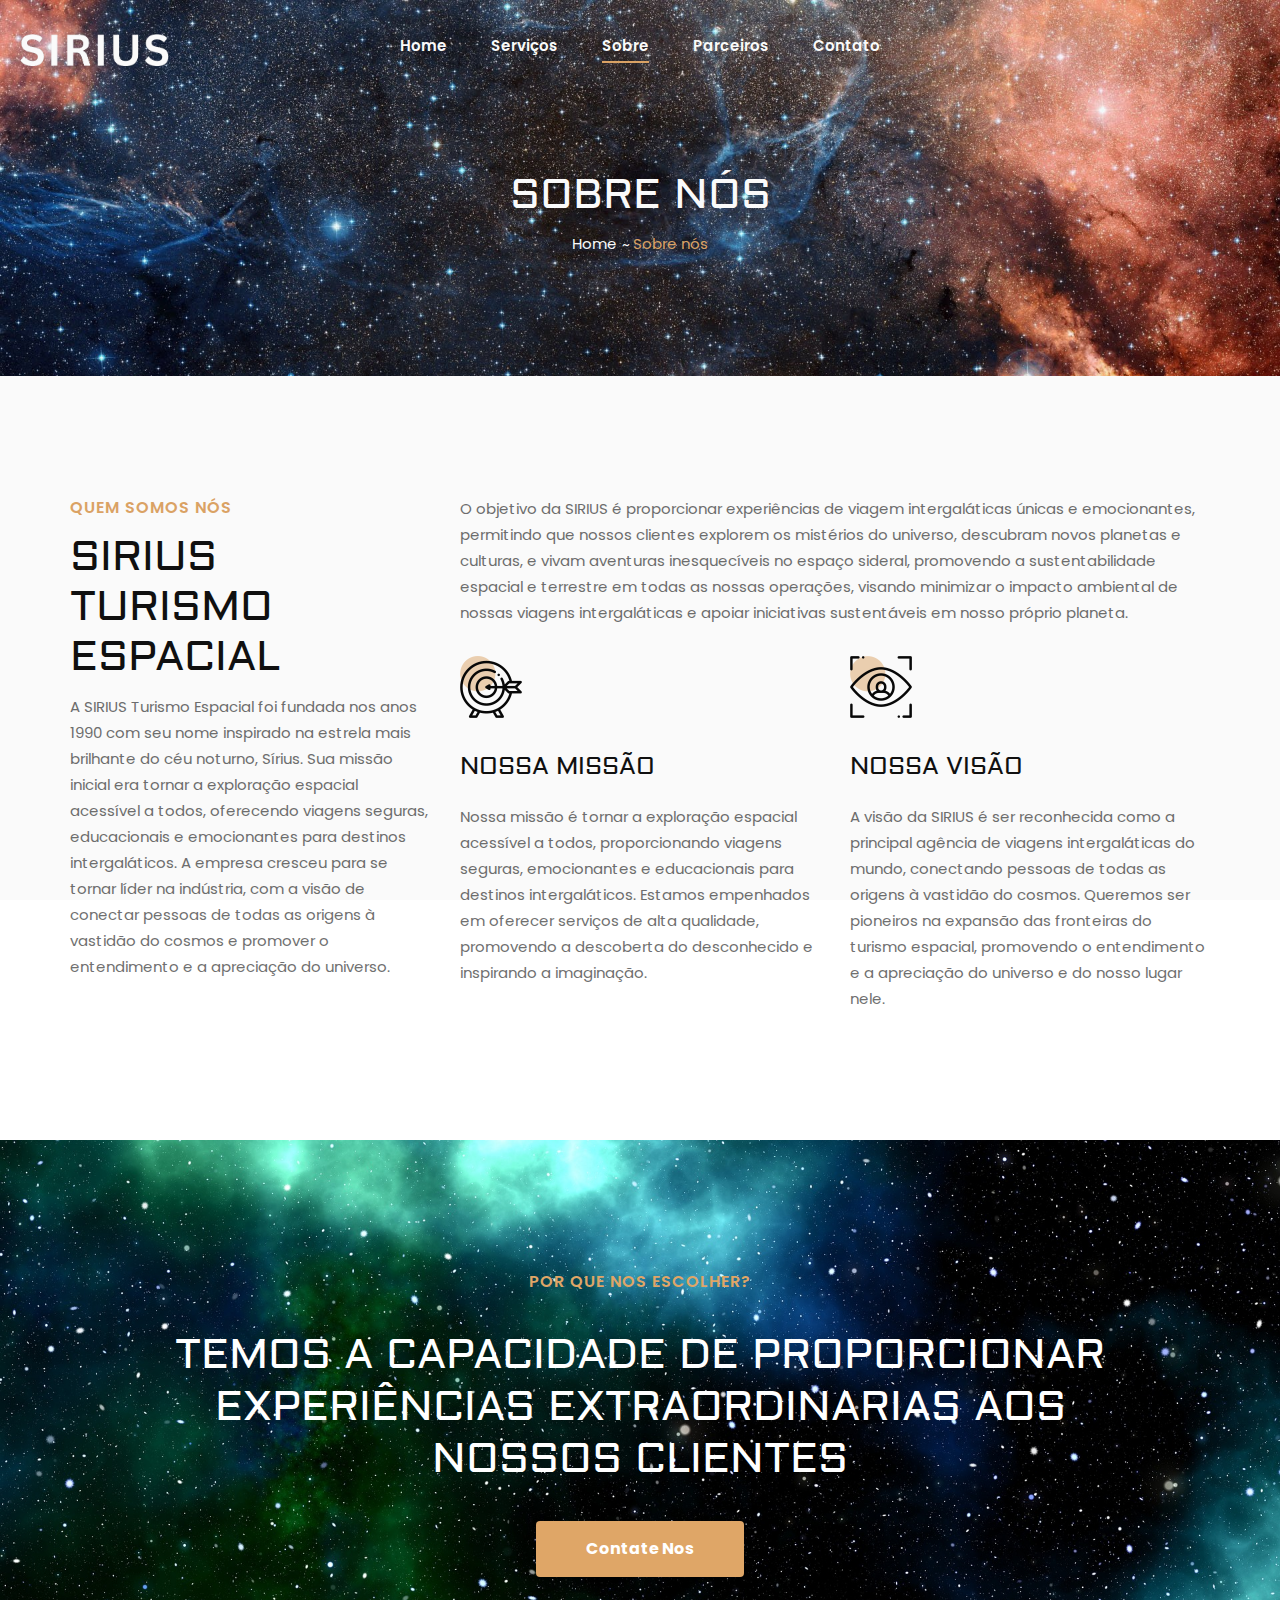
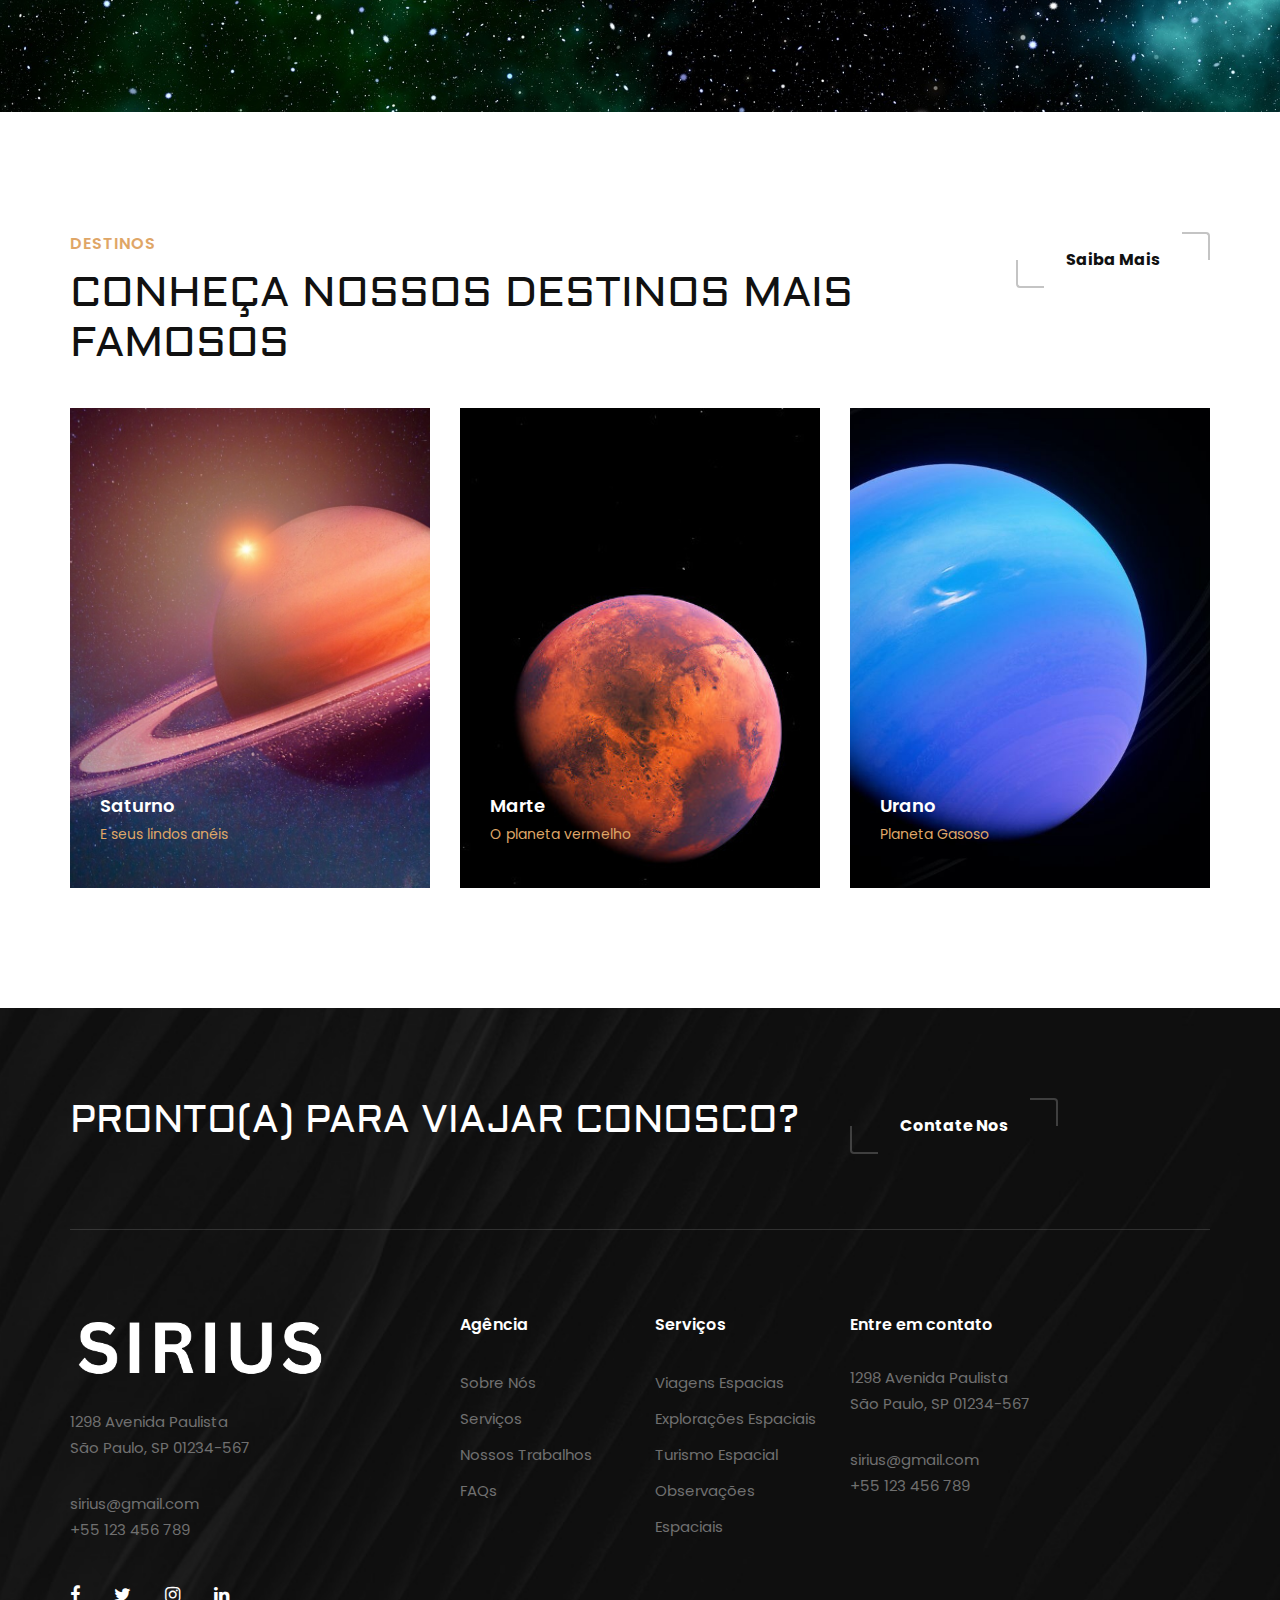
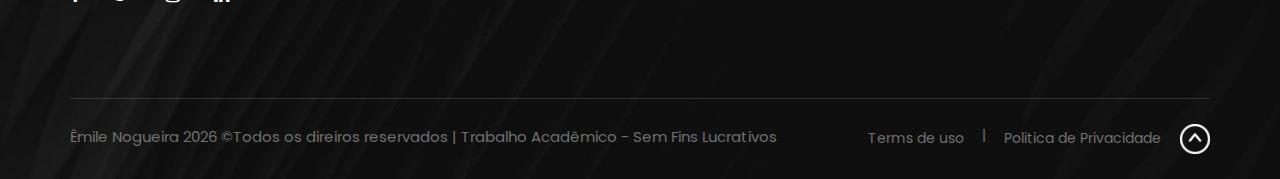
==== about.html @ 33d87fac "upload" ====
<!DOCTYPE html>
<html lang="pt-br">

<head>
    <title>Sobre Sirius</title>
    <meta charset="UTF-8">
    <meta name="description" content="Staging Template">
    <meta name="keywords" content="Staging, unica, creative, html">
    <meta name="viewport" content="width=device-width, initial-scale=1.0">
    <meta http-equiv="X-UA-Compatible" content="ie=edge">
    <link rel="icon" type="img/jpg" href="img/icon.png">


    <!-- Google Font -->
    <link href="https://fonts.googleapis.com/css2?family=Poppins:wght@300;400;500;600;700;800;900&display=swap"
    rel="stylesheet">
    <link href="https://fonts.googleapis.com/css2?family=Aldrich&display=swap" rel="stylesheet">

    <!-- Css Styles -->
    <link rel="stylesheet" href="css/bootstrap.min.css" type="text/css">
    <link rel="stylesheet" href="css/font-awesome.min.css" type="text/css">
    <link rel="stylesheet" href="css/elegant-icons.css" type="text/css">
    <link rel="stylesheet" href="css/owl.carousel.min.css" type="text/css">
    <link rel="stylesheet" href="css/slicknav.min.css" type="text/css">
    <link rel="stylesheet" href="css/style.css" type="text/css">
</head>

<body>
    <!-- Page Preloder -->
    <div id="preloder">
        <div class="loader"></div>
    </div>

    <!-- Offcanvas Menu Begin -->
    <div class="offcanvas-menu-overlay"></div>
    <div class="offcanvas-menu-wrapper">
        <div class="offcanvas__logo">
            <a href="#"><img src="img/logo.png" alt=""></a>
        </div>
        <div id="mobile-menu-wrap"></div>
        <div class="offcanvas__widget">
            <!-- <span>Call us for any questions</span>
            <h4>+01 123 456 789</h4> -->
        </div>
    </div>
    <!-- Offcanvas Menu End -->

    <!-- Header Section Begin -->
    <header class="header">
        <div class="container-fluid">
            <div class="row">
                <div class="col-lg-3">
                    <div class="header__logo">
                        <a href="#"><img src="img/logo.png" alt=""></a>
                    </div>
                </div>
                <div class="col-lg-6">
                    <nav class="header__menu mobile-menu">
                        <ul>
                            <li><a href="./index.html">Home</a></li>
                            <li><a href="./projects.html">Serviços</a></li>
                            <li class="active"><a href="./about.html">Sobre</a></li>
                            <li><a href="parceiros.html">Parceiros</a></li>
                            <li><a href="./contact.html">Contato</a></li>
                        </ul>
                    </nav>
                </div>
                <div class="col-lg-3">
                    <div class="header__widget">
                        <!-- <span>Call us for any questions</span>
                        <h4>+01 123 456 789</h4> -->
                    </div>
                </div>
            </div>
            <div class="canvas__open"><i class="fa fa-bars"></i></div>
        </div>
    </header>
    <!-- Header Section End -->

    <!-- Breadcrumb Section Begin -->
    <div class="breadcrumb-option spad set-bg" data-setbg="img/space.jpeg">
        <div class="container">
            <div class="row">
                <div class="col-lg-12 text-center">
                    <div class="breadcrumb__text">
                        <h2>Sobre Nós</h2>
                        <div class="breadcrumb__links">
                            <a href="./index.html">Home</a>
                            <span>Sobre nós</span>
                        </div>
                    </div>
                </div>
            </div>
        </div>
    </div>
    <!-- Breadcrumb Section End -->

    <!-- About Page Section Begin -->
    <section class="about-page spad">
        <div class="container">
            <div class="row">
                <div class="col-lg-4 col-md-4">
                    <div class="about__text about__page__text">
                        <div class="section-title">
                            <span>quem somos nós</span>
                            <h2>SIrius turismo espacial</h2>
                        </div>
                        <div class="about__para__text">
                            <p>A SIRIUS Turismo Espacial foi fundada nos anos 1990 com seu nome inspirado na estrela mais brilhante do céu noturno, Sírius. Sua missão inicial era tornar a exploração espacial acessível a todos, oferecendo viagens seguras, educacionais e emocionantes para destinos intergaláticos. A empresa cresceu para se tornar líder na indústria, com a visão de conectar pessoas de todas as origens à vastidão do cosmos e promover o entendimento e a apreciação do universo.</p>
                        </div>
                    </div>
                </div>
                <div class="col-lg-8 col-md-8">
                    <div class="about__page__services">
                        <div class="about__page__services__text">
                            <p>O objetivo da SIRIUS é proporcionar experiências de viagem intergaláticas únicas e emocionantes, permitindo que nossos clientes explorem os mistérios do universo, descubram novos planetas e culturas, e vivam aventuras inesquecíveis no espaço sideral, promovendo a sustentabilidade espacial e terrestre em todas as nossas operações, visando minimizar o impacto ambiental de nossas viagens intergaláticas e apoiar iniciativas sustentáveis em nosso próprio planeta.</p>
                        </div>
                        <div class="row">
                            <div class="col-lg-6 col-md-6 col-sm-6">
                                <div class="services__item">
                                    <img src="img/services/services-5.png" alt="">
                                    <h4>Nossa Missão</h4>
                                    <p>Nossa missão é tornar a exploração espacial acessível a todos, proporcionando viagens seguras, emocionantes e educacionais para destinos intergaláticos. Estamos empenhados em oferecer serviços de alta qualidade, promovendo a descoberta do desconhecido e inspirando a imaginação.</p>
                                </div>
                            </div>
                            <div class="col-lg-6 col-md-6 col-sm-6">
                                <div class="services__item">
                                    <img src="img/services/services-6.png" alt="">
                                    <h4>Nossa Visão</h4>
                                    <p>A visão da SIRIUS é ser reconhecida como a principal agência de viagens intergaláticas do mundo, conectando pessoas de todas as origens à vastidão do cosmos. Queremos ser pioneiros na expansão das fronteiras do turismo espacial, promovendo o entendimento e a apreciação do universo e do nosso lugar nele.</p>
                                </div>
                            </div>
                        </div>
                    </div>
                </div>
            </div>
        </div>
    </section>
    <!-- About Page Section End -->

    <!-- Call To Action Section Begin -->
    <section class="callto spad set-bg" data-setbg="img/espaco-sideral.jpeg">
        <div class="container">
            <div class="row d-flex justify-content-center">
                <div class="col-lg-10 text-center">
                    <div class="callto__text">
                        <span>Por que nos escolher?</span>
                        <h2>Temos a capacidade de proporcionar experiências extraordinarias aos nossos clientes</h2>
                        <a href="contact.html" class="primary-btn">Contate Nos</a>
                    </div>
                </div>
            </div>
        </div>
    </section>
    <!-- Call To Action Section End -->

    <!-- Team Section Begin -->
    <section class="team spad">
        <div class="container">
            <div class="row">
                <div class="col-lg-9 col-md-8 col-sm-6">
                    <div class="section-title">
                        <span>Destinos</span>
                        <h2>Conheça nossos destinos mais famosos</h2>
                    </div>
                </div>
                <div class="col-lg-3 col-md-4 col-sm-6">
                    <div class="team__btn">
                        <a href="#" class="primary-btn normal-btn">Saiba Mais</a>
                    </div>
                </div>
            </div>
            <div class="row">
                <div class="col-lg-4 col-md-6">
                    <div class="team__item set-bg" data-setbg="img/saturno.jpeg">
                        <div class="team__text">
                            <div class="team__title">
                                <h5>Saturno</h5>
                                <span>E seus lindos anéis</span>
                            </div>
                            <p>Saturno é um dos planetas mais fascinantes do nosso sistema solar, conhecido por seus impressionantes anéis e belezas naturais extraordinárias. </p>
                        </div>
                    </div>
                </div>
                <div class="col-lg-4 col-md-6">
                    <div class="team__item set-bg" data-setbg="img/planeta-marte.jpeg">
                        <div class="team__text">
                            <div class="team__title">
                                <h5>Marte</h5>
                                <span>O planeta vermelho</span>
                            </div>
                            <p>Os viajantes terão a oportunidade de explorar as impressionantes montanhas de Marte, incluindo o Monte Olimpo, a montanha mais alta do sistema solar. Caminhadas e escaladas emocionantes podem ser organizadas para os entusiastas de aventura.</p>
                        </div>
                    </div>
                </div>
                <div class="col-lg-4 col-md-6">
                    <div class="team__item set-bg" data-setbg="img/urano.jpeg">
                        <div class="team__text">
                            <div class="team__title">
                                <h5>Urano</h5>
                                <span>Planeta Gasoso</span>
                            </div>
                            <p>Urano é um dos planetas mais misteriosos do sistema solar, com inclinação extrema, anéis e um clima extremamente instável. Os viajantes terão a oportunidade de estudar essas características únicas.</p>
                        </div>
                    </div>
                </div>
            </div>
        </div>
    </section>
    <!-- Team Section End -->

    <!-- Footer Section Begin -->
    <footer class="footer set-bg" data-setbg="img/footer-bg.jpg">
        <div class="container">
            <div class="footer__top">
                <div class="row">
                    <div class="col-lg-8 col-md-6">
                        <div class="footer__top__text">
                            <h2>Pronto(a) para viajar conosco?</h2>
                        </div>
                    </div>
                    <div class="col-lg-4 col-md-6">
                        <div class="footer__top__newslatter">
                            <form action="#">
                                <a href="contact.html" class="primary-btn">Contate Nos</a>
                            </form>
                        </div>
                    </div>
                </div>
            </div>
            <div class="row">
                <div class="col-lg-3 col-md-6 col-sm-6">
                    <div class="footer__about">
                        <div class="footer__logo">
                            <a href="#"><img src="img/logo.png" alt=""></a>
                        </div>
                        <p>1298 Avenida Paulista <br />São Paulo, SP 01234-567</p>
                        <ul>
                            <li>sirius@gmail.com</li>
                            <li>+55 123 456 789</li>
                        </ul>
                        <div class="footer__social">
                            <a href="#"><i class="fa fa-facebook"></i></a>
                            <a href="#"><i class="fa fa-twitter"></i></a>
                            <a href="#"><i class="fa fa-instagram"></i></a>
                            <a href="#"><i class="fa fa-linkedin"></i></a>
                        </div>
                    </div>
                </div>
                <div class="col-lg-2 offset-lg-1 col-md-3 col-sm-6">
                    <div class="footer__widget">
                        <h6>Agência</h6>
                        <ul>
                            <li><a href="about.html">Sobre Nós</a></li>
                            <li><a href="projects.html">Serviços</a></li>
                            <li><a href="#">Nossos Trabalhos</a></li>
                            <li><a href="#">FAQs</a></li>
                        </ul>
                    </div>
                </div>
                <div class="col-lg-2 col-md-3 col-sm-6">
                    <div class="footer__widget">
                        <h6>Serviços</h6>
                        <ul>
                            <li><a href="#">Viagens Espacias</a></li>
                            <li><a href="#">Explorações Espaciais</a></li>
                            <li><a href="#">Turismo Espacial</a></li>
                            <li><a href="#">Observações Espaciais</a></li>
                        </ul>
                    </div>
                </div>
                <div class="col-lg-4 col-md-6 col-sm-6">
                    <div class="footer__address">
                        <h6>Entre em contato</h6>
                        <p>1298 Avenida Paulista <br />São Paulo, SP 01234-567</p>
                        <ul>
                            <li>sirius@gmail.com</li>
                            <li>+55 123 456 789</li>
                        </ul>
                    </div>
                </div>
            </div>
            <div class="copyright">
                <div class="row">
                    <div class="col-lg-8 col-md-7">
                        <div class="copyright__text">
                            <p>Êmile Nogueira <script>
                                document.write(new Date().getFullYear());
                            </script> &copyTodos os direiros reservados | Trabalho Acadêmico - Sem Fins Lucrativos
                        </p>
                    </div>
                </div>
                <div class="col-lg-4 col-md-5">
                    <div class="copyright__widget">
                        <a href="#">Terms de uso</a>
                        <a href="#">Politica de Privacidade <img class="seta" src="img/seta.png" alt=""></a>
                    </div>
                </div>
            </div>
        </div>
    </div>
    </footer>
    <!-- Footer Section End -->
    
    <!-- Js Plugins -->
    <script src="js/jquery-3.3.1.min.js"></script>
    <script src="js/bootstrap.min.js"></script>
    <script src="js/jquery.slicknav.js"></script>
    <script src="js/owl.carousel.min.js"></script>
    <script src="js/slick.min.js"></script>
    <script src="js/main.js"></script>
    </body>
    
    </html>
---- css/elegant-icons.css ----
@font-face {
	font-family: 'ElegantIcons';
	src:url('../fonts/ElegantIcons.eot');
	src:url('../fonts/ElegantIcons.eot?#iefix') format('embedded-opentype'),
		url('../fonts/ElegantIcons.woff') format('woff'),
		url('../fonts/ElegantIcons.ttf') format('truetype'),
		url('../fonts/ElegantIcons.svg#ElegantIcons') format('svg');
	font-weight: normal;
	font-style: normal;
}

/* Use the following CSS code if you want to use data attributes for inserting your icons */
[data-icon]:before {
	font-family: 'ElegantIcons';
	content: attr(data-icon);
	speak: none;
	font-weight: normal;
	font-variant: normal;
	text-transform: none;
	line-height: 1;
	-webkit-font-smoothing: antialiased;
	-moz-osx-font-smoothing: grayscale;
}

/* Use the following CSS code if you want to have a class per icon */
/*
Instead of a list of all class selectors,
you can use the generic selector below, but it's slower:
[class*="your-class-prefix"] {
*/
.arrow_up, .arrow_down, .arrow_left, .arrow_right, .arrow_left-up, .arrow_right-up, .arrow_right-down, .arrow_left-down, .arrow-up-down, .arrow_up-down_alt, .arrow_left-right_alt, .arrow_left-right, .arrow_expand_alt2, .arrow_expand_alt, .arrow_condense, .arrow_expand, .arrow_move, .arrow_carrot-up, .arrow_carrot-down, .arrow_carrot-left, .arrow_carrot-right, .arrow_carrot-2up, .arrow_carrot-2down, .arrow_carrot-2left, .arrow_carrot-2right, .arrow_carrot-up_alt2, .arrow_carrot-down_alt2, .arrow_carrot-left_alt2, .arrow_carrot-right_alt2, .arrow_carrot-2up_alt2, .arrow_carrot-2down_alt2, .arrow_carrot-2left_alt2, .arrow_carrot-2right_alt2, .arrow_triangle-up, .arrow_triangle-down, .arrow_triangle-left, .arrow_triangle-right, .arrow_triangle-up_alt2, .arrow_triangle-down_alt2, .arrow_triangle-left_alt2, .arrow_triangle-right_alt2, .arrow_back, .icon_minus-06, .icon_plus, .icon_close, .icon_check, .icon_minus_alt2, .icon_plus_alt2, .icon_close_alt2, .icon_check_alt2, .icon_zoom-out_alt, .icon_zoom-in_alt, .icon_search, .icon_box-empty, .icon_box-selected, .icon_minus-box, .icon_plus-box, .icon_box-checked, .icon_circle-empty, .icon_circle-slelected, .icon_stop_alt2, .icon_stop, .icon_pause_alt2, .icon_pause, .icon_menu, .icon_menu-square_alt2, .icon_menu-circle_alt2, .icon_ul, .icon_ol, .icon_adjust-horiz, .icon_adjust-vert, .icon_document_alt, .icon_documents_alt, .icon_pencil, .icon_pencil-edit_alt, .icon_pencil-edit, .icon_folder-alt, .icon_folder-open_alt, .icon_folder-add_alt, .icon_info_alt, .icon_error-oct_alt, .icon_error-circle_alt, .icon_error-triangle_alt, .icon_question_alt2, .icon_question, .icon_comment_alt, .icon_chat_alt, .icon_vol-mute_alt, .icon_volume-low_alt, .icon_volume-high_alt, .icon_quotations, .icon_quotations_alt2, .icon_clock_alt, .icon_lock_alt, .icon_lock-open_alt, .icon_key_alt, .icon_cloud_alt, .icon_cloud-upload_alt, .icon_cloud-download_alt, .icon_image, .icon_images, .icon_lightbulb_alt, .icon_gift_alt, .icon_house_alt, .icon_genius, .icon_mobile, .icon_tablet, .icon_laptop, .icon_desktop, .icon_camera_alt, .icon_mail_alt, .icon_cone_alt, .icon_ribbon_alt, .icon_bag_alt, .icon_creditcard, .icon_cart_alt, .icon_paperclip, .icon_tag_alt, .icon_tags_alt, .icon_trash_alt, .icon_cursor_alt, .icon_mic_alt, .icon_compass_alt, .icon_pin_alt, .icon_pushpin_alt, .icon_map_alt, .icon_drawer_alt, .icon_toolbox_alt, .icon_book_alt, .icon_calendar, .icon_film, .icon_table, .icon_contacts_alt, .icon_headphones, .icon_lifesaver, .icon_piechart, .icon_refresh, .icon_link_alt, .icon_link, .icon_loading, .icon_blocked, .icon_archive_alt, .icon_heart_alt, .icon_star_alt, .icon_star-half_alt, .icon_star, .icon_star-half, .icon_tools, .icon_tool, .icon_cog, .icon_cogs, .arrow_up_alt, .arrow_down_alt, .arrow_left_alt, .arrow_right_alt, .arrow_left-up_alt, .arrow_right-up_alt, .arrow_right-down_alt, .arrow_left-down_alt, .arrow_condense_alt, .arrow_expand_alt3, .arrow_carrot_up_alt, .arrow_carrot-down_alt, .arrow_carrot-left_alt, .arrow_carrot-right_alt, .arrow_carrot-2up_alt, .arrow_carrot-2dwnn_alt, .arrow_carrot-2left_alt, .arrow_carrot-2right_alt, .arrow_triangle-up_alt, .arrow_triangle-down_alt, .arrow_triangle-left_alt, .arrow_triangle-right_alt, .icon_minus_alt, .icon_plus_alt, .icon_close_alt, .icon_check_alt, .icon_zoom-out, .icon_zoom-in, .icon_stop_alt, .icon_menu-square_alt, .icon_menu-circle_alt, .icon_document, .icon_documents, .icon_pencil_alt, .icon_folder, .icon_folder-open, .icon_folder-add, .icon_folder_upload, .icon_folder_download, .icon_info, .icon_error-circle, .icon_error-oct, .icon_error-triangle, .icon_question_alt, .icon_comment, .icon_chat, .icon_vol-mute, .icon_volume-low, .icon_volume-high, .icon_quotations_alt, .icon_clock, .icon_lock, .icon_lock-open, .icon_key, .icon_cloud, .icon_cloud-upload, .icon_cloud-download, .icon_lightbulb, .icon_gift, .icon_house, .icon_camera, .icon_mail, .icon_cone, .icon_ribbon, .icon_bag, .icon_cart, .icon_tag, .icon_tags, .icon_trash, .icon_cursor, .icon_mic, .icon_compass, .icon_pin, .icon_pushpin, .icon_map, .icon_drawer, .icon_toolbox, .icon_book, .icon_contacts, .icon_archive, .icon_heart, .icon_profile, .icon_group, .icon_grid-2x2, .icon_grid-3x3, .icon_music, .icon_pause_alt, .icon_phone, .icon_upload, .icon_download, .social_facebook, .social_twitter, .social_pinterest, .social_googleplus, .social_tumblr, .social_tumbleupon, .social_wordpress, .social_instagram, .social_dribbble, .social_vimeo, .social_linkedin, .social_rss, .social_deviantart, .social_share, .social_myspace, .social_skype, .social_youtube, .social_picassa, .social_googledrive, .social_flickr, .social_blogger, .social_spotify, .social_delicious, .social_facebook_circle, .social_twitter_circle, .social_pinterest_circle, .social_googleplus_circle, .social_tumblr_circle, .social_stumbleupon_circle, .social_wordpress_circle, .social_instagram_circle, .social_dribbble_circle, .social_vimeo_circle, .social_linkedin_circle, .social_rss_circle, .social_deviantart_circle, .social_share_circle, .social_myspace_circle, .social_skype_circle, .social_youtube_circle, .social_picassa_circle, .social_googledrive_alt2, .social_flickr_circle, .social_blogger_circle, .social_spotify_circle, .social_delicious_circle, .social_facebook_square, .social_twitter_square, .social_pinterest_square, .social_googleplus_square, .social_tumblr_square, .social_stumbleupon_square, .social_wordpress_square, .social_instagram_square, .social_dribbble_square, .social_vimeo_square, .social_linkedin_square, .social_rss_square, .social_deviantart_square, .social_share_square, .social_myspace_square, .social_skype_square, .social_youtube_square, .social_picassa_square, .social_googledrive_square, .social_flickr_square, .social_blogger_square, .social_spotify_square, .social_delicious_square, .icon_printer, .icon_calulator, .icon_building, .icon_floppy, .icon_drive, .icon_search-2, .icon_id, .icon_id-2, .icon_puzzle, .icon_like, .icon_dislike, .icon_mug, .icon_currency, .icon_wallet, .icon_pens, .icon_easel, .icon_flowchart, .icon_datareport, .icon_briefcase, .icon_shield, .icon_percent, .icon_globe, .icon_globe-2, .icon_target, .icon_hourglass, .icon_balance, .icon_rook, .icon_printer-alt, .icon_calculator_alt, .icon_building_alt, .icon_floppy_alt, .icon_drive_alt, .icon_search_alt, .icon_id_alt, .icon_id-2_alt, .icon_puzzle_alt, .icon_like_alt, .icon_dislike_alt, .icon_mug_alt, .icon_currency_alt, .icon_wallet_alt, .icon_pens_alt, .icon_easel_alt, .icon_flowchart_alt, .icon_datareport_alt, .icon_briefcase_alt, .icon_shield_alt, .icon_percent_alt, .icon_globe_alt, .icon_clipboard {
	font-family: 'ElegantIcons';
	speak: none;
	font-style: normal;
	font-weight: normal;
	font-variant: normal;
	text-transform: none;
	line-height: 1;
	-webkit-font-smoothing: antialiased;
}
.arrow_up:before {
	content: "\21";
}
.arrow_down:before {
	content: "\22";
}
.arrow_left:before {
	content: "\23";
}
.arrow_right:before {
	content: "\24";
}
.arrow_left-up:before {
	content: "\25";
}
.arrow_right-up:before {
	content: "\26";
}
.arrow_right-down:before {
	content: "\27";
}
.arrow_left-down:before {
	content: "\28";
}
.arrow-up-down:before {
	content: "\29";
}
.arrow_up-down_alt:before {
	content: "\2a";
}
.arrow_left-right_alt:before {
	content: "\2b";
}
.arrow_left-right:before {
	content: "\2c";
}
.arrow_expand_alt2:before {
	content: "\2d";
}
.arrow_expand_alt:before {
	content: "\2e";
}
.arrow_condense:before {
	content: "\2f";
}
.arrow_expand:before {
	content: "\30";
}
.arrow_move:before {
	content: "\31";
}
.arrow_carrot-up:before {
	content: "\32";
}
.arrow_carrot-down:before {
	content: "\33";
}
.arrow_carrot-left:before {
	content: "\34";
}
.arrow_carrot-right:before {
	content: "\35";
}
.arrow_carrot-2up:before {
	content: "\36";
}
.arrow_carrot-2down:before {
	content: "\37";
}
.arrow_carrot-2left:before {
	content: "\38";
}
.arrow_carrot-2right:before {
	content: "\39";
}
.arrow_carrot-up_alt2:before {
	content: "\3a";
}
.arrow_carrot-down_alt2:before {
	content: "\3b";
}
.arrow_carrot-left_alt2:before {
	content: "\3c";
}
.arrow_carrot-right_alt2:before {
	content: "\3d";
}
.arrow_carrot-2up_alt2:before {
	content: "\3e";
}
.arrow_carrot-2down_alt2:before {
	content: "\3f";
}
.arrow_carrot-2left_alt2:before {
	content: "\40";
}
.arrow_carrot-2right_alt2:before {
	content: "\41";
}
.arrow_triangle-up:before {
	content: "\42";
}
.arrow_triangle-down:before {
	content: "\43";
}
.arrow_triangle-left:before {
	content: "\44";
}
.arrow_triangle-right:before {
	content: "\45";
}
.arrow_triangle-up_alt2:before {
	content: "\46";
}
.arrow_triangle-down_alt2:before {
	content: "\47";
}
.arrow_triangle-left_alt2:before {
	content: "\48";
}
.arrow_triangle-right_alt2:before {
	content: "\49";
}
.arrow_back:before {
	content: "\4a";
}
.icon_minus-06:before {
	content: "\4b";
}
.icon_plus:before {
	content: "\4c";
}
.icon_close:before {
	content: "\4d";
}
.icon_check:before {
	content: "\4e";
}
.icon_minus_alt2:before {
	content: "\4f";
}
.icon_plus_alt2:before {
	content: "\50";
}
.icon_close_alt2:before {
	content: "\51";
}
.icon_check_alt2:before {
	content: "\52";
}
.icon_zoom-out_alt:before {
	content: "\53";
}
.icon_zoom-in_alt:before {
	content: "\54";
}
.icon_search:before {
	content: "\55";
}
.icon_box-empty:before {
	content: "\56";
}
.icon_box-selected:before {
	content: "\57";
}
.icon_minus-box:before {
	content: "\58";
}
.icon_plus-box:before {
	content: "\59";
}
.icon_box-checked:before {
	content: "\5a";
}
.icon_circle-empty:before {
	content: "\5b";
}
.icon_circle-slelected:before {
	content: "\5c";
}
.icon_stop_alt2:before {
	content: "\5d";
}
.icon_stop:before {
	content: "\5e";
}
.icon_pause_alt2:before {
	content: "\5f";
}
.icon_pause:before {
	content: "\60";
}
.icon_menu:before {
	content: "\61";
}
.icon_menu-square_alt2:before {
	content: "\62";
}
.icon_menu-circle_alt2:before {
	content: "\63";
}
.icon_ul:before {
	content: "\64";
}
.icon_ol:before {
	content: "\65";
}
.icon_adjust-horiz:before {
	content: "\66";
}
.icon_adjust-vert:before {
	content: "\67";
}
.icon_document_alt:before {
	content: "\68";
}
.icon_documents_alt:before {
	content: "\69";
}
.icon_pencil:before {
	content: "\6a";
}
.icon_pencil-edit_alt:before {
	content: "\6b";
}
.icon_pencil-edit:before {
	content: "\6c";
}
.icon_folder-alt:before {
	content: "\6d";
}
.icon_folder-open_alt:before {
	content: "\6e";
}
.icon_folder-add_alt:before {
	content: "\6f";
}
.icon_info_alt:before {
	content: "\70";
}
.icon_error-oct_alt:before {
	content: "\71";
}
.icon_error-circle_alt:before {
	content: "\72";
}
.icon_error-triangle_alt:before {
	content: "\73";
}
.icon_question_alt2:before {
	content: "\74";
}
.icon_question:before {
	content: "\75";
}
.icon_comment_alt:before {
	content: "\76";
}
.icon_chat_alt:before {
	content: "\77";
}
.icon_vol-mute_alt:before {
	content: "\78";
}
.icon_volume-low_alt:before {
	content: "\79";
}
.icon_volume-high_alt:before {
	content: "\7a";
}
.icon_quotations:before {
	content: "\7b";
}
.icon_quotations_alt2:before {
	content: "\7c";
}
.icon_clock_alt:before {
	content: "\7d";
}
.icon_lock_alt:before {
	content: "\7e";
}
.icon_lock-open_alt:before {
	content: "\e000";
}
.icon_key_alt:before {
	content: "\e001";
}
.icon_cloud_alt:before {
	content: "\e002";
}
.icon_cloud-upload_alt:before {
	content: "\e003";
}
.icon_cloud-download_alt:before {
	content: "\e004";
}
.icon_image:before {
	content: "\e005";
}
.icon_images:before {
	content: "\e006";
}
.icon_lightbulb_alt:before {
	content: "\e007";
}
.icon_gift_alt:before {
	content: "\e008";
}
.icon_house_alt:before {
	content: "\e009";
}
.icon_genius:before {
	content: "\e00a";
}
.icon_mobile:before {
	content: "\e00b";
}
.icon_tablet:before {
	content: "\e00c";
}
.icon_laptop:before {
	content: "\e00d";
}
.icon_desktop:before {
	content: "\e00e";
}
.icon_camera_alt:before {
	content: "\e00f";
}
.icon_mail_alt:before {
	content: "\e010";
}
.icon_cone_alt:before {
	content: "\e011";
}
.icon_ribbon_alt:before {
	content: "\e012";
}
.icon_bag_alt:before {
	content: "\e013";
}
.icon_creditcard:before {
	content: "\e014";
}
.icon_cart_alt:before {
	content: "\e015";
}
.icon_paperclip:before {
	content: "\e016";
}
.icon_tag_alt:before {
	content: "\e017";
}
.icon_tags_alt:before {
	content: "\e018";
}
.icon_trash_alt:before {
	content: "\e019";
}
.icon_cursor_alt:before {
	content: "\e01a";
}
.icon_mic_alt:before {
	content: "\e01b";
}
.icon_compass_alt:before {
	content: "\e01c";
}
.icon_pin_alt:before {
	content: "\e01d";
}
.icon_pushpin_alt:before {
	content: "\e01e";
}
.icon_map_alt:before {
	content: "\e01f";
}
.icon_drawer_alt:before {
	content: "\e020";
}
.icon_toolbox_alt:before {
	content: "\e021";
}
.icon_book_alt:before {
	content: "\e022";
}
.icon_calendar:before {
	content: "\e023";
}
.icon_film:before {
	content: "\e024";
}
.icon_table:before {
	content: "\e025";
}
.icon_contacts_alt:before {
	content: "\e026";
}
.icon_headphones:before {
	content: "\e027";
}
.icon_lifesaver:before {
	content: "\e028";
}
.icon_piechart:before {
	content: "\e029";
}
.icon_refresh:before {
	content: "\e02a";
}
.icon_link_alt:before {
	content: "\e02b";
}
.icon_link:before {
	content: "\e02c";
}
.icon_loading:before {
	content: "\e02d";
}
.icon_blocked:before {
	content: "\e02e";
}
.icon_archive_alt:before {
	content: "\e02f";
}
.icon_heart_alt:before {
	content: "\e030";
}
.icon_star_alt:before {
	content: "\e031";
}
.icon_star-half_alt:before {
	content: "\e032";
}
.icon_star:before {
	content: "\e033";
}
.icon_star-half:before {
	content: "\e034";
}
.icon_tools:before {
	content: "\e035";
}
.icon_tool:before {
	content: "\e036";
}
.icon_cog:before {
	content: "\e037";
}
.icon_cogs:before {
	content: "\e038";
}
.arrow_up_alt:before {
	content: "\e039";
}
.arrow_down_alt:before {
	content: "\e03a";
}
.arrow_left_alt:before {
	content: "\e03b";
}
.arrow_right_alt:before {
	content: "\e03c";
}
.arrow_left-up_alt:before {
	content: "\e03d";
}
.arrow_right-up_alt:before {
	content: "\e03e";
}
.arrow_right-down_alt:before {
	content: "\e03f";
}
.arrow_left-down_alt:before {
	content: "\e040";
}
.arrow_condense_alt:before {
	content: "\e041";
}
.arrow_expand_alt3:before {
	content: "\e042";
}
.arrow_carrot_up_alt:before {
	content: "\e043";
}
.arrow_carrot-down_alt:before {
	content: "\e044";
}
.arrow_carrot-left_alt:before {
	content: "\e045";
}
.arrow_carrot-right_alt:before {
	content: "\e046";
}
.arrow_carrot-2up_alt:before {
	content: "\e047";
}
.arrow_carrot-2dwnn_alt:before {
	content: "\e048";
}
.arrow_carrot-2left_alt:before {
	content: "\e049";
}
.arrow_carrot-2right_alt:before {
	content: "\e04a";
}
.arrow_triangle-up_alt:before {
	content: "\e04b";
}
.arrow_triangle-down_alt:before {
	content: "\e04c";
}
.arrow_triangle-left_alt:before {
	content: "\e04d";
}
.arrow_triangle-right_alt:before {
	content: "\e04e";
}
.icon_minus_alt:before {
	content: "\e04f";
}
.icon_plus_alt:before {
	content: "\e050";
}
.icon_close_alt:before {
	content: "\e051";
}
.icon_check_alt:before {
	content: "\e052";
}
.icon_zoom-out:before {
	content: "\e053";
}
.icon_zoom-in:before {
	content: "\e054";
}
.icon_stop_alt:before {
	content: "\e055";
}
.icon_menu-square_alt:before {
	content: "\e056";
}
.icon_menu-circle_alt:before {
	content: "\e057";
}
.icon_document:before {
	content: "\e058";
}
.icon_documents:before {
	content: "\e059";
}
.icon_pencil_alt:before {
	content: "\e05a";
}
.icon_folder:before {
	content: "\e05b";
}
.icon_folder-open:before {
	content: "\e05c";
}
.icon_folder-add:before {
	content: "\e05d";
}
.icon_folder_upload:before {
	content: "\e05e";
}
.icon_folder_download:before {
	content: "\e05f";
}
.icon_info:before {
	content: "\e060";
}
.icon_error-circle:before {
	content: "\e061";
}
.icon_error-oct:before {
	content: "\e062";
}
.icon_error-triangle:before {
	content: "\e063";
}
.icon_question_alt:before {
	content: "\e064";
}
.icon_comment:before {
	content: "\e065";
}
.icon_chat:before {
	content: "\e066";
}
.icon_vol-mute:before {
	content: "\e067";
}
.icon_volume-low:before {
	content: "\e068";
}
.icon_volume-high:before {
	content: "\e069";
}
.icon_quotations_alt:before {
	content: "\e06a";
}
.icon_clock:before {
	content: "\e06b";
}
.icon_lock:before {
	content: "\e06c";
}
.icon_lock-open:before {
	content: "\e06d";
}
.icon_key:before {
	content: "\e06e";
}
.icon_cloud:before {
	content: "\e06f";
}
.icon_cloud-upload:before {
	content: "\e070";
}
.icon_cloud-download:before {
	content: "\e071";
}
.icon_lightbulb:before {
	content: "\e072";
}
.icon_gift:before {
	content: "\e073";
}
.icon_house:before {
	content: "\e074";
}
.icon_camera:before {
	content: "\e075";
}
.icon_mail:before {
	content: "\e076";
}
.icon_cone:before {
	content: "\e077";
}
.icon_ribbon:before {
	content: "\e078";
}
.icon_bag:before {
	content: "\e079";
}
.icon_cart:before {
	content: "\e07a";
}
.icon_tag:before {
	content: "\e07b";
}
.icon_tags:before {
	content: "\e07c";
}
.icon_trash:before {
	content: "\e07d";
}
.icon_cursor:before {
	content: "\e07e";
}
.icon_mic:before {
	content: "\e07f";
}
.icon_compass:before {
	content: "\e080";
}
.icon_pin:before {
	content: "\e081";
}
.icon_pushpin:before {
	content: "\e082";
}
.icon_map:before {
	content: "\e083";
}
.icon_drawer:before {
	content: "\e084";
}
.icon_toolbox:before {
	content: "\e085";
}
.icon_book:before {
	content: "\e086";
}
.icon_contacts:before {
	content: "\e087";
}
.icon_archive:before {
	content: "\e088";
}
.icon_heart:before {
	content: "\e089";
}
.icon_profile:before {
	content: "\e08a";
}
.icon_group:before {
	content: "\e08b";
}
.icon_grid-2x2:before {
	content: "\e08c";
}
.icon_grid-3x3:before {
	content: "\e08d";
}
.icon_music:before {
	content: "\e08e";
}
.icon_pause_alt:before {
	content: "\e08f";
}
.icon_phone:before {
	content: "\e090";
}
.icon_upload:before {
	content: "\e091";
}
.icon_download:before {
	content: "\e092";
}
.social_facebook:before {
	content: "\e093";
}
.social_twitter:before {
	content: "\e094";
}
.social_pinterest:before {
	content: "\e095";
}
.social_googleplus:before {
	content: "\e096";
}
.social_tumblr:before {
	content: "\e097";
}
.social_tumbleupon:before {
	content: "\e098";
}
.social_wordpress:before {
	content: "\e099";
}
.social_instagram:before {
	content: "\e09a";
}
.social_dribbble:before {
	content: "\e09b";
}
.social_vimeo:before {
	content: "\e09c";
}
.social_linkedin:before {
	content: "\e09d";
}
.social_rss:before {
	content: "\e09e";
}
.social_deviantart:before {
	content: "\e09f";
}
.social_share:before {
	content: "\e0a0";
}
.social_myspace:before {
	content: "\e0a1";
}
.social_skype:before {
	content: "\e0a2";
}
.social_youtube:before {
	content: "\e0a3";
}
.social_picassa:before {
	content: "\e0a4";
}
.social_googledrive:before {
	content: "\e0a5";
}
.social_flickr:before {
	content: "\e0a6";
}
.social_blogger:before {
	content: "\e0a7";
}
.social_spotify:before {
	content: "\e0a8";
}
.social_delicious:before {
	content: "\e0a9";
}
.social_facebook_circle:before {
	content: "\e0aa";
}
.social_twitter_circle:before {
	content: "\e0ab";
}
.social_pinterest_circle:before {
	content: "\e0ac";
}
.social_googleplus_circle:before {
	content: "\e0ad";
}
.social_tumblr_circle:before {
	content: "\e0ae";
}
.social_stumbleupon_circle:before {
	content: "\e0af";
}
.social_wordpress_circle:before {
	content: "\e0b0";
}
.social_instagram_circle:before {
	content: "\e0b1";
}
.social_dribbble_circle:before {
	content: "\e0b2";
}
.social_vimeo_circle:before {
	content: "\e0b3";
}
.social_linkedin_circle:before {
	content: "\e0b4";
}
.social_rss_circle:before {
	content: "\e0b5";
}
.social_deviantart_circle:before {
	content: "\e0b6";
}
.social_share_circle:before {
	content: "\e0b7";
}
.social_myspace_circle:before {
	content: "\e0b8";
}
.social_skype_circle:before {
	content: "\e0b9";
}
.social_youtube_circle:before {
	content: "\e0ba";
}
.social_picassa_circle:before {
	content: "\e0bb";
}
.social_googledrive_alt2:before {
	content: "\e0bc";
}
.social_flickr_circle:before {
	content: "\e0bd";
}
.social_blogger_circle:before {
	content: "\e0be";
}
.social_spotify_circle:before {
	content: "\e0bf";
}
.social_delicious_circle:before {
	content: "\e0c0";
}
.social_facebook_square:before {
	content: "\e0c1";
}
.social_twitter_square:before {
	content: "\e0c2";
}
.social_pinterest_square:before {
	content: "\e0c3";
}
.social_googleplus_square:before {
	content: "\e0c4";
}
.social_tumblr_square:before {
	content: "\e0c5";
}
.social_stumbleupon_square:before {
	content: "\e0c6";
}
.social_wordpress_square:before {
	content: "\e0c7";
}
.social_instagram_square:before {
	content: "\e0c8";
}
.social_dribbble_square:before {
	content: "\e0c9";
}
.social_vimeo_square:before {
	content: "\e0ca";
}
.social_linkedin_square:before {
	content: "\e0cb";
}
.social_rss_square:before {
	content: "\e0cc";
}
.social_deviantart_square:before {
	content: "\e0cd";
}
.social_share_square:before {
	content: "\e0ce";
}
.social_myspace_square:before {
	content: "\e0cf";
}
.social_skype_square:before {
	content: "\e0d0";
}
.social_youtube_square:before {
	content: "\e0d1";
}
.social_picassa_square:before {
	content: "\e0d2";
}
.social_googledrive_square:before {
	content: "\e0d3";
}
.social_flickr_square:before {
	content: "\e0d4";
}
.social_blogger_square:before {
	content: "\e0d5";
}
.social_spotify_square:before {
	content: "\e0d6";
}
.social_delicious_square:before {
	content: "\e0d7";
}
.icon_printer:before {
	content: "\e103";
}
.icon_calulator:before {
	content: "\e0ee";
}
.icon_building:before {
	content: "\e0ef";
}
.icon_floppy:before {
	content: "\e0e8";
}
.icon_drive:before {
	content: "\e0ea";
}
.icon_search-2:before {
	content: "\e101";
}
.icon_id:before {
	content: "\e107";
}
.icon_id-2:before {
	content: "\e108";
}
.icon_puzzle:before {
	content: "\e102";
}
.icon_like:before {
	content: "\e106";
}
.icon_dislike:before {
	content: "\e0eb";
}
.icon_mug:before {
	content: "\e105";
}
.icon_currency:before {
	content: "\e0ed";
}
.icon_wallet:before {
	content: "\e100";
}
.icon_pens:before {
	content: "\e104";
}
.icon_easel:before {
	content: "\e0e9";
}
.icon_flowchart:before {
	content: "\e109";
}
.icon_datareport:before {
	content: "\e0ec";
}
.icon_briefcase:before {
	content: "\e0fe";
}
.icon_shield:before {
	content: "\e0f6";
}
.icon_percent:before {
	content: "\e0fb";
}
.icon_globe:before {
	content: "\e0e2";
}
.icon_globe-2:before {
	content: "\e0e3";
}
.icon_target:before {
	content: "\e0f5";
}
.icon_hourglass:before {
	content: "\e0e1";
}
.icon_balance:before {
	content: "\e0ff";
}
.icon_rook:before {
	content: "\e0f8";
}
.icon_printer-alt:before {
	content: "\e0fa";
}
.icon_calculator_alt:before {
	content: "\e0e7";
}
.icon_building_alt:before {
	content: "\e0fd";
}
.icon_floppy_alt:before {
	content: "\e0e4";
}
.icon_drive_alt:before {
	content: "\e0e5";
}
.icon_search_alt:before {
	content: "\e0f7";
}
.icon_id_alt:before {
	content: "\e0e0";
}
.icon_id-2_alt:before {
	content: "\e0fc";
}
.icon_puzzle_alt:before {
	content: "\e0f9";
}
.icon_like_alt:before {
	content: "\e0dd";
}
.icon_dislike_alt:before {
	content: "\e0f1";
}
.icon_mug_alt:before {
	content: "\e0dc";
}
.icon_currency_alt:before {
	content: "\e0f3";
}
.icon_wallet_alt:before {
	content: "\e0d8";
}
.icon_pens_alt:before {
	content: "\e0db";
}
.icon_easel_alt:before {
	content: "\e0f0";
}
.icon_flowchart_alt:before {
	content: "\e0df";
}
.icon_datareport_alt:before {
	content: "\e0f2";
}
.icon_briefcase_alt:before {
	content: "\e0f4";
}
.icon_shield_alt:before {
	content: "\e0d9";
}
.icon_percent_alt:before {
	content: "\e0da";
}
.icon_globe_alt:before {
	content: "\e0de";
}
.icon_clipboard:before {
	content: "\e0e6";
}


	.glyph {
		float: left;
		text-align: center;
		padding: .75em;
		margin: .4em 1.5em .75em 0;
		width: 6em;
text-shadow: none;
	}
        .glyph_big {
        font-size: 128px;
        color: #59c5dc;
        float: left;
        margin-right: 20px;
        }

        .glyph div { padding-bottom: 10px;}

	.glyph input {
		font-family: consolas, monospace;
		font-size: 12px;
		width: 100%;
		text-align: center;
		border: 0;
		box-shadow: 0 0 0 1px #ccc;
		padding: .2em;
                -moz-border-radius: 5px;
                -webkit-border-radius: 5px;
	}
	.centered {
		margin-left: auto;
		margin-right: auto;
	}
	.glyph .fs1 {
		font-size: 2em;
	}
---- css/style.css ----
/******************************************************************
  Theme Name: Staging
  Description: Staging bootstrap tamplate
  Author: Colorib
  Author URI: https://www.colorib.com//
  Version: 1.0
  Created: Colorib
******************************************************************/

/*------------------------------------------------------------------
[Table of contents]

1.  Template default CSS
	1.1	Variables
	1.2	Mixins
	1.3	Flexbox
	1.4	Reset
2.  Helper Css
3.  Header Section
4.  Hero Section
5.  Banner Section
6.  Product Section
7.  Intagram Section
8.  Latest Section
9.  Contact
10.  Footer Style
-------------------------------------------------------------------*/

/*----------------------------------------*/

/* Template default CSS
/*----------------------------------------*/

html,
body {
	height: 100%;
	font-family: "Poppins", sans-serif;
	-webkit-font-smoothing: antialiased;
}

h1,
h2,
h3,
h4,
h5,
h6 {
	margin: 0;
	color: #111111;
	font-weight: 400;
	font-family: "Aldrich", sans-serif;
}

h1 {
	font-size: 70px;
}

h2 {
	font-size: 36px;
}

h3 {
	font-size: 30px;
}

h4 {
	font-size: 24px;
}

h5 {
	font-size: 18px;
}

h6 {
	font-size: 16px;
}

p {
	font-size: 15px;
	font-family: "Poppins", sans-serif;
	color: #707070;
	font-weight: 400;
	line-height: 26px;
	margin: 0 0 15px 0;
}

img {
	max-width: 100%;
}

input:focus,
select:focus,
button:focus,
textarea:focus {
	outline: none;
}

a:hover,
a:focus {
	text-decoration: none;
	outline: none;
	color: #ffffff;
}

ul,
ol {
	padding: 0;
	margin: 0;
}

/*---------------------
  Helper CSS
-----------------------*/

.section-title {
	margin-bottom: 40px;
}

.section-title span {
	color: #dfa667;
	font-size: 16px;
	font-weight: 600;
	text-transform: uppercase;
	letter-spacing: 1px;
	display: block;
	margin-bottom: 12px;
}

.section-title h2 {
	font-size: 42px;
	color: #111111;
	line-height: 50px;
	text-transform: uppercase;
}

.set-bg {
	background-repeat: no-repeat;
	background-size: cover;
	background-position: top center;
}

.spad {
	padding-top: 100px;
	padding-bottom: 100px;
}

.text-white h1,
.text-white h2,
.text-white h3,
.text-white h4,
.text-white h5,
.text-white h6,
.text-white p,
.text-white span,
.text-white li,
.text-white a {
	color: #fff;
}

/* buttons */

.primary-btn {
	display: inline-block;
	font-size: 16px;
	font-weight: 700;
	padding: 16px 50px;
	color: #ffffff;
	position: relative;
}

.primary-btn.normal-btn {
	color: #111111;
}

.primary-btn.normal-btn:before {
	border-color: #c4c4c4;
}

.primary-btn.normal-btn:after {
	border-color: #c4c4c4;
}

.primary-btn:before {
	position: absolute;
	left: 0;
	bottom: 0;
	height: 28px;
	width: 28px;
	border-left: 2px solid rgba(255, 255, 255, 0.2);
	border-bottom: 2px solid rgba(255, 255, 255, 0.2);
	content: "";
	border-radius: 0 0 0 4px;
	-webkit-transition: all, 0.5s;
	-o-transition: all, 0.5s;
	transition: all, 0.5s;
}

.primary-btn:after {
	position: absolute;
	right: 0;
	top: 0;
	height: 28px;
	width: 28px;
	border-right: 2px solid rgba(255, 255, 255, 0.2);
	border-top: 2px solid rgba(255, 255, 255, 0.2);
	content: "";
	border-radius: 0 4px 0 0;
	-webkit-transition: all, 0.5s;
	-o-transition: all, 0.5s;
	transition: all, 0.5s;
}

.primary-btn:hover:before {
	height: 100%;
	width: 100%;
	border-radius: 4px;
}

.primary-btn:hover:after {
	height: 100%;
	width: 100%;
	border-radius: 4px;
}

.site-btn {
	font-size: 16px;
	color: #ffffff;
	background: #dfa667;
	font-weight: 600;
	border: none;
	display: inline-block;
	padding: 14px 36px;
}

/* Preloder */

#preloder {
	position: fixed;
	width: 100%;
	height: 100%;
	top: 0;
	left: 0;
	z-index: 999999;
	background: #000;
}

.loader {
	width: 40px;
	height: 40px;
	position: absolute;
	top: 50%;
	left: 50%;
	margin-top: -13px;
	margin-left: -13px;
	border-radius: 60px;
	animation: loader 0.8s linear infinite;
	-webkit-animation: loader 0.8s linear infinite;
}

@keyframes loader {
	0% {
		-webkit-transform: rotate(0deg);
		transform: rotate(0deg);
		border: 4px solid #f44336;
		border-left-color: transparent;
	}
	50% {
		-webkit-transform: rotate(180deg);
		transform: rotate(180deg);
		border: 4px solid #673ab7;
		border-left-color: transparent;
	}
	100% {
		-webkit-transform: rotate(360deg);
		transform: rotate(360deg);
		border: 4px solid #f44336;
		border-left-color: transparent;
	}
}

@-webkit-keyframes loader {
	0% {
		-webkit-transform: rotate(0deg);
		border: 4px solid #f44336;
		border-left-color: transparent;
	}
	50% {
		-webkit-transform: rotate(180deg);
		border: 4px solid #673ab7;
		border-left-color: transparent;
	}
	100% {
		-webkit-transform: rotate(360deg);
		border: 4px solid #f44336;
		border-left-color: transparent;
	}
}

/*---------------------
  Header
-----------------------*/

.header {
	position: absolute;
	width: 100%;
	top: 0;
	left: 0;
	z-index: 9;
	padding: 30px 0 0;
}

.header.header-normal {
	position: relative;
	padding: 30px 0 30px;
}

.header__logo a {
	display: inline-block;
	width: 10rem;
}

.header__menu {
	text-align: center;
}

.header__menu ul li {
	list-style: none;
	display: inline-block;
	position: relative;
	margin-right: 40px;
}

.header__menu ul li.active a:after {
	-webkit-transform: scale(1);
	-ms-transform: scale(1);
	transform: scale(1);
}

.header__menu ul li:hover a:after {
	-webkit-transform: scale(1);
	-ms-transform: scale(1);
	transform: scale(1);
}

.header__menu ul li:hover .dropdown {
	top: 32px;
	opacity: 1;
	visibility: visible;
}

.header__menu ul li:last-child {
	margin-right: 0;
}

.header__menu ul li .dropdown {
	position: absolute;
	left: 0;
	top: 62px;
	width: 140px;
	background: #ffffff;
	text-align: left;
	padding: 5px 0;
	z-index: 9;
	opacity: 0;
	visibility: hidden;
	-webkit-transition: all, 0.3s;
	-o-transition: all, 0.3s;
	transition: all, 0.3s;
}

.header__menu ul li .dropdown li {
	display: block;
	margin-right: 0;
}

.header__menu ul li .dropdown li a {
	font-size: 14px;
	color: #111111;
	font-weight: 400;
	padding: 5px 20px;
	text-transform: capitalize;
}

.header__menu ul li .dropdown li a:after {
	display: none;
}

.header__menu ul li a {
	font-size: 15px;
	color: #ffffff;
	display: block;
	font-weight: 600;
	padding: 5px 0;
	position: relative;
}

.header__menu ul li a:after {
	position: absolute;
	left: 0;
	bottom: 0;
	height: 2px;
	width: 100%;
	background: #dfa667;
	content: "";
	-webkit-transition: all, 0.4s;
	-o-transition: all, 0.4s;
	transition: all, 0.4s;
	-webkit-transform: scale(0);
	-ms-transform: scale(0);
	transform: scale(0);
}

.header__widget {
	text-align: right;
}

.header__widget span {
	font-size: 14px;
	font-family: "Aldrich", sans-serif;
	color: #b7b7b7;
	display: block;
	margin-bottom: 10px;
}

.header__widget h4 {
	font-size: 22px;
	color: #dfa667;
}

.offcanvas-menu-wrapper {
	display: none;
}

.canvas__open {
	display: none;
}

/*---------------------
  Hero
-----------------------*/

.hero {
	position: relative;
}

.hero__items {
	height: 960px;
	padding: 0 40px;
	display: -webkit-box;
	display: -ms-flexbox;
	display: flex;
	-webkit-box-align: center;
	-ms-flex-align: center;
	align-items: center;
	-webkit-box-pack: center;
	-ms-flex-pack: center;
	justify-content: center;
}

.hero__text {
	max-width: 820px;
	text-align: center;
}

.hero__text h2 {
	color: #ffffff;
	font-size: 72px;
	line-height: 80px;
	text-transform: uppercase;
	margin-bottom: 45px;
	position: relative;
	top: 100px;
	opacity: 0;
	-webkit-transition: all, 0.3s;
	-o-transition: all, 0.3s;
	transition: all, 0.3s;
}

.hero__text .primary-btn {
	position: relative;
	top: 100px;
	opacity: 0;
	-webkit-transition: all, 0.6s;
	-o-transition: all, 0.6s;
	transition: all, 0.6s;
}

.hero__text .more_btn {
	font-size: 14px;
	color: #b7b7b7;
	position: absolute;
	left: 50%;
	margin-left: -50px;
	bottom: 55px;
}

.hero__text .hero__social {
	position: absolute;
	right: 145px;
	bottom: 55px;
}

.hero__text .hero__social a {
	display: inline-block;
	font-size: 18px;
	color: #ffffff;
	margin-right: 36px;
	-webkit-transition: all, 0.3s;
	-o-transition: all, 0.3s;
	transition: all, 0.3s;
}

.hero__text .hero__social a:hover {
	color: #dfa667;
}

.hero__text .hero__social a:last-child {
	margin-right: 0;
}

.hero__slider.owl-carousel .owl-item.active .hero__text h2 {
	top: 0;
	opacity: 1;
}

.hero__slider.owl-carousel .owl-item.active .hero__text .primary-btn {
	top: 0;
	opacity: 1;
}

.hero__slider.owl-carousel .owl-dots {
	display: none;
}

.hero__slider.owl-carousel .owl-nav button {
	font-size: 28px;
	color: #ffffff;
	position: absolute;
	left: 145px;
	top: 50%;
	display: inline-block;
	height: 50px;
	width: 50px;
	margin-top: -25px;
}

.hero__slider.owl-carousel .owl-nav button.owl-next {
	left: auto;
	right: 145px;
}

.hero__slider.owl-carousel .owl-nav button:before {
	position: absolute;
	left: 0;
	bottom: 0;
	height: 20px;
	width: 20px;
	border-left: 2px solid rgba(255, 255, 255, 0.2);
	border-bottom: 2px solid rgba(255, 255, 255, 0.2);
	content: "";
	border-radius: 0 0 0 4px;
	-webkit-transition: all, 0.5s;
	-o-transition: all, 0.5s;
	transition: all, 0.5s;
}

.hero__slider.owl-carousel .owl-nav button:after {
	position: absolute;
	right: 0;
	top: 0;
	height: 20px;
	width: 20px;
	border-right: 2px solid rgba(255, 255, 255, 0.2);
	border-top: 2px solid rgba(255, 255, 255, 0.2);
	content: "";
	border-radius: 0 4px 0 0;
	-webkit-transition: all, 0.5s;
	-o-transition: all, 0.5s;
	transition: all, 0.5s;
}

.hero__slider.owl-carousel .owl-nav button:hover:before {
	height: 100%;
	width: 100%;
	border-radius: 4px;
}

.hero__slider.owl-carousel .owl-nav button:hover:after {
	height: 100%;
	width: 100%;
	border-radius: 4px;
}

.slide-num {
	position: absolute;
	left: 145px;
	bottom: 55px;
	z-index: 9;
}

.slide-num span {
	font-size: 16px;
	color: #ffffff;
	font-weight: 600;
	margin-right: 140px;
}

.slide-num span:last-child {
	margin-right: 0;
}

.slider__progress {
	width: 100px;
	height: 1px;
	background: rgba(255, 255, 255, 0.3);
	position: absolute;
	left: 180px;
	bottom: 67px;
	z-index: 9;
}

.slider__progress span {
	background: #ffffff;
	height: 2px;
	display: block;
	-webkit-transition: all, 0.4s;
	-o-transition: all, 0.4s;
	transition: all, 0.4s;
	position: relative;
	top: -1px;
}

/*---------------------
  Project Slider
-----------------------*/

.project {
	padding: 0 15px;
}

.project__slider__item {
	height: 600px;
	position: relative;
	overflow: hidden;
}

.project__slider__item:hover .project__slider__item__hover {
	bottom: 30px;
}

.project__slider__item:hover .project__slider__item__hover span {
	left: 0;
}

.project__slider__item:hover .project__slider__item__hover h5 {
	right: 0;
}

.project__slider.owl-carousel .col-lg-3 {
	max-width: 100%;
}

.project__slider.owl-carousel .owl-nav button {
	height: 50px;
	width: 50px;
	background: #ffffff;
	font-size: 28px;
	color: #111111;
	position: absolute;
	left: 35px;
	top: 50%;
	margin-top: -25px;
	line-height: 54px;
	text-align: center;
}

.project__slider.owl-carousel .owl-nav button.owl-next {
	left: auto;
	right: 35px;
}

.project__slider__item__hover {
	text-align: center;
	background: #ffffff;
	position: absolute;
	left: 25px;
	bottom: -500px;
	width: calc(100% - 50px);
	padding: 25px 15px;
	-webkit-transition: all, 0.5s;
	-o-transition: all, 0.5s;
	transition: all, 0.5s;
	overflow: hidden;
}

.project__slider__item__hover span {
	color: #dfa667;
	font-size: 14px;
	font-weight: 600;
	letter-spacing: 2px;
	text-transform: uppercase;
	display: block;
	margin-bottom: 10px;
	position: relative;
	left: 30px;
	-webkit-transition: all, 1s;
	-o-transition: all, 1s;
	transition: all, 1s;
}

.project__slider__item__hover h5 {
	color: #111111;
	font-size: 20px;
	text-transform: uppercase;
	position: relative;
	right: 30px;
	-webkit-transition: all, 1s;
	-o-transition: all, 1s;
	transition: all, 1s;
}

/*---------------------
  Testimonial
-----------------------*/

.testimonial__carousel {
	position: relative;
	overflow: hidden;
	background: #ffffff;
	padding: 75px 60px 90px;
	margin-bottom: 20px;
	-webkit-box-shadow: 0px 15px 60px rgba(67, 69, 70, 0.1);
	box-shadow: 0px 15px 60px rgba(67, 69, 70, 0.1);
}

.testimonial__carousel:after {
	position: absolute;
	content: "";
	left: calc(50% - 85px);
	bottom: -115px;
	width: 170px;
	height: 170px;
	background: rgba(255, 255, 255, 0.2);
	border-radius: 50%;
	-webkit-box-shadow: inset 0 0 21px rgba(0, 0, 0, 0.2);
	box-shadow: inset 0 0 21px rgba(0, 0, 0, 0.2);
}

.testimonial__carousel button.slick-arrow {
	font-size: 28px;
	color: #111111;
	position: absolute;
	left: 30px;
	top: 50%;
	display: inline-block;
	height: 50px;
	width: 50px;
	margin-top: -25px;
	background: transparent;
	border: none;
}

.testimonial__carousel button.slick-arrow.slick-next {
	left: auto;
	right: 30px;
}

.testimonial__carousel button.slick-arrow:before {
	position: absolute;
	left: 0;
	bottom: 0;
	height: 20px;
	width: 20px;
	border-left: 2px solid rgba(0, 0, 0, 0.2);
	border-bottom: 2px solid rgba(0, 0, 0, 0.2);
	content: "";
	border-radius: 0 0 0 4px;
	-webkit-transition: all, 0.5s;
	-o-transition: all, 0.5s;
	transition: all, 0.5s;
}

.testimonial__carousel button.slick-arrow:after {
	position: absolute;
	right: 0;
	top: 0;
	height: 20px;
	width: 20px;
	border-right: 2px solid rgba(0, 0, 0, 0.2);
	border-top: 2px solid rgba(0, 0, 0, 0.2);
	content: "";
	border-radius: 0 4px 0 0;
	-webkit-transition: all, 0.5s;
	-o-transition: all, 0.5s;
	transition: all, 0.5s;
}

.testimonial__carousel button.slick-arrow:hover:before {
	height: 100%;
	width: 100%;
	border-radius: 4px;
}

.testimonial__carousel button.slick-arrow:hover:after {
	height: 100%;
	width: 100%;
	border-radius: 4px;
}

.testimonial__item {
	text-align: center;
}

.testimonial__item p {
	font-size: 24px;
	color: #111111;
	font-weight: 300;
	font-style: italic;
	line-height: 48px;
}

.testimonial__client {
	margin-top: -75px;
	margin-bottom: 50px;
}

.testimonial__client .slick-track {
	-webkit-transition: all 0.1s;
	-o-transition: all 0.1s;
	transition: all 0.1s;
}

.testimonial__client .slick-slide {
	padding-top: 80px;
}

.testimonial__client .slick-slide {
	width: 100px;
	-webkit-transition: 0.4s;
	-o-transition: 0.4s;
	transition: 0.4s;
}

.testimonial__client .slick-slide.slick-center {
	width: 180px;
}

.testimonial__client .testimonial__client__pic img {
	-webkit-transition: 0.4s;
	-o-transition: 0.4s;
	transition: 0.4s;
}

.slick-active.slick-center {
	padding-top: 35px;
}

.slick-active.slick-center .testimonial__client__pic {
	height: 150px;
	width: 150px;
	position: absolute;
	left: 0px;
	top: -30px;
	right: -15px;
	margin: 0 auto;
	position: relative;
	z-index: 1;
	padding-top: 5px;
}

.slick-active.slick-center .testimonial__client__pic img {
	margin: 0 auto;
	width: 150px;
	height: 150px;
}

.slick-active.slick-center .testimonial__client__text {
	display: block;
	margin-top: -8px;
}

.testimonial__client__item {
	text-align: center;
	cursor: pointer;
}

.testimonial__client__item .testimonial__client__pic {
	height: 70px;
	width: 70px;
	margin: 0 auto;
}

.testimonial__client__item .testimonial__client__pic img {
	border-radius: 50%;
}

.testimonial__client__item .testimonial__client__text {
	display: none;
}

.testimonial__client__item h5 {
	color: #111111;
	font-weight: 600;
	font-family: "Poppins", sans-serif;
	font-size: 15px;
	margin-bottom: 5px;
}

.testimonial__client__item span {
	font-size: 14px;
	color: #dfa667;
	display: block;
}

.logo__carousel.owl-carousel .owl-item img {
	display: inline-block;
	width: auto;
}

.logo__carousel .logo__carousel__item {
	display: -webkit-box;
	display: -ms-flexbox;
	display: flex;
	height: 62px;
	-webkit-box-align: center;
	-ms-flex-align: center;
	align-items: center;
}

/*---------------------
  Team
-----------------------*/

.team {
	padding-top: 120px;
	padding-bottom: 90px;
}

.team__btn {
	text-align: right;
}

.team__item {
	height: 480px;
	position: relative;
	z-index: 1;
	margin-bottom: 30px;
}

.team__item:after {
	position: absolute;
	left: 0;
	top: 0;
	height: 100%;
	width: 100%;
	background: rgba(17, 17, 17, 0.9);
	content: "";
	z-index: -1;
	opacity: 0;
	-webkit-transition: all, 0.5s, ease-out, 0.5s;
	-o-transition: all, 0.5s, ease-out, 0.5s;
	transition: all, 0.5s, ease-out, 0.5s;
}

.team__item:hover:after {
	opacity: 1;
}

.team__item:hover .team__text .team__title {
	border-bottom: 1px solid rgba(183, 183, 183, 0.2);
	padding: 0 0 32px;
	margin-bottom: 34px;
	opacity: 0;
	visibility: hidden;
	position: relative;
	bottom: initial;
	opacity: 1;
	visibility: visible;
}

.team__item:hover .team__text p {
	opacity: 1;
	visibility: visible;
}

.team__item:hover .team__text .team__social {
	opacity: 1;
	visibility: visible;
	bottom: 34px;
}

.team__text {
	height: 100%;
	position: relative;
	padding: 35px 30px 40px;
}

.team__text .team__title {
	position: absolute;
	left: 0;
	bottom: 42px;
	width: 100%;
	padding: 0 30px;
	-webkit-transition: all, 0.7s, ease-out, 0.7s;
	-o-transition: all, 0.7s, ease-out, 0.7s;
	transition: all, 0.7s, ease-out, 0.7s;
}

.team__text .team__title h5 {
	color: #ffffff;
	font-weight: 600;
	font-family: "Poppins", sans-serif;
	margin-bottom: 6px;
}

.team__text .team__title span {
	font-size: 14px;
	color: #dfa667;
}

.team__text p {
	color: #b7b7b7;
	opacity: 0;
	visibility: hidden;
	-webkit-transition: all, 0.7s, ease-out, 0.7s;
	-o-transition: all, 0.7s, ease-out, 0.7s;
	transition: all, 0.7s, ease-out, 0.7s;
}

.team__text .team__social {
	position: absolute;
	left: 0;
	bottom: 0;
	width: 100%;
	padding: 0 30px;
	opacity: 0;
	visibility: hidden;
	-webkit-transition: all, 0.7s, ease-out, 0.7s;
	-o-transition: all, 0.7s, ease-out, 0.7s;
	transition: all, 0.7s, ease-out, 0.7s;
}

.team__text .team__social a {
	display: inline-block;
	font-size: 20px;
	color: #ffffff;
	margin-right: 34px;
	-webkit-transition: all, 0.3s;
	-o-transition: all, 0.3s;
	transition: all, 0.3s;
}

.team__text .team__social a:last-child {
	margin-right: 0;
}

.team__text .team__social a:hover {
	color: #dfa667;
}

/*---------------------
  Call To Action
-----------------------*/

.callto {
	padding-top: 130px;
	padding-bottom: 135px;
}

.callto__text span {
	font-size: 16px;
	color: #dfa667;
	font-weight: 600;
	text-transform: uppercase;
	letter-spacing: 1px;
	display: block;
	margin-bottom: 35px;
}

.callto__text h2 {
	font-size: 42px;
	color: #ffffff;
	line-height: 52px;
	text-transform: uppercase;
	margin-bottom: 36px;
}

.callto__text .primary-btn {
	background: #dfa667;
	color: #ffffff;
	border-radius: 4px;
}

.callto__text .primary-btn:before {
	display: none;
}

.callto__text .primary-btn:after {
	display: none;
}

/*---------------------
  Latest
-----------------------*/

.latest {
	padding-top: 120px;
	padding-bottom: 90px;
}

.latest__btn {
	text-align: right;
}

.latest__item {
	-webkit-box-shadow: 0px 15px 60px rgba(67, 69, 70, 0.1);
	box-shadow: 0px 15px 60px rgba(67, 69, 70, 0.1);
	margin-bottom: 30px;
}

.latest__item img {
	min-width: 100%;
}

.latest__item:hover a {
	padding-left: 0;
}

.latest__item:hover a:after {
	left: auto;
	right: -50px;
}

.latest__item__text {
	padding-top: 25px;
	background: #ffffff;
	padding: 25px 35px 20px;
}

.latest__item__text span {
	color: #b7b7b7;
	font-size: 14px;
	font-weight: 500;
	letter-spacing: 2px;
	text-transform: uppercase;
	display: block;
	margin-bottom: 10px;
}

.latest__item__text h4 {
	color: #111111;
	font-size: 22px;
	font-family: "Poppins", sans-serif;
	font-weight: 600;
	line-height: 32px;
	margin-bottom: 12px;
}

.latest__item__text a {
	font-size: 14px;
	color: #111111;
	font-weight: 600;
	position: relative;
	padding-left: 40px;
	-webkit-transition: all, 0.5s;
	-o-transition: all, 0.5s;
	transition: all, 0.5s;
}

.latest__item__text a:after {
	position: absolute;
	left: 0;
	top: 8px;
	height: 1px;
	width: 30px;
	background: #dfa667;
	content: "";
	-webkit-transition: all, 0.5s;
	-o-transition: all, 0.5s;
	transition: all, 0.5s;
}

/*---------------------
  Project
-----------------------*/

.project__item {
	margin-bottom: 50px;
	text-align: center;
}

.project__item img {
	min-width: 100%;
	margin-bottom: 26px;
}

.project__item h4 a {
	color: #111111;
	text-transform: uppercase;
}

/*---------------------
  Project Details
-----------------------*/

.project-details {
	padding-top: 120px;
	padding-bottom: 90px;
}

.project-details img {
	margin-bottom: 30px;
	min-width: 100%;
}

.project__sidebar__about {
	margin-bottom: 35px;
}

.project__sidebar__about h2 {
	color: #111111;
	line-height: 50px;
	text-transform: uppercase;
	margin-bottom: 20px;
}

.project__sidebar__about p {
	margin-bottom: 26px;
}

.project__sidebar__about p:last-child {
	margin-bottom: 0;
}

.product__details__widget__item {
	margin-bottom: 30px;
}

.product__details__widget__item span {
	color: #707070;
	font-size: 15px;
	display: block;
	margin-bottom: 10px;
}

.product__details__widget__item h4 {
	color: #111111;
	text-transform: uppercase;
}

.product__details__widget__item p {
	color: #111111;
	font-size: 24px;
	line-height: 36px;
}

/*---------------------
  Footer
-----------------------*/

.footer {
	padding-top: 90px;
}

.footer__top {
	border-bottom: 1px solid rgba(183, 183, 183, 0.2);
	padding-bottom: 75px;
	margin-bottom: 85px;
}

.footer__top__text h2 {
	color: #ffffff;
	font-size: 38px;
	text-transform: uppercase;
}

.footer__top__newslatter form {
	position: relative;
}

.footer__top__newslatter form input {
	width: 100%;
	height: 50px;
	color: #b7b7b7;
	padding-left: 30px;
	font-size: 14px;
	border: none;
}

.footer__top__newslatter form input::-webkit-input-placeholder {
	color: #b7b7b7;
}

.footer__top__newslatter form input::-moz-placeholder {
	color: #b7b7b7;
}

.footer__top__newslatter form input:-ms-input-placeholder {
	color: #b7b7b7;
}

.footer__top__newslatter form input::-ms-input-placeholder {
	color: #b7b7b7;
}

.footer__top__newslatter form input::placeholder {
	color: #b7b7b7;
}

.footer__top__newslatter form button {
	font-size: 14px;
	color: #ffffff;
	background: #dfa667;
	border: none;
	height: 100%;
	padding: 0 20px;
	position: absolute;
	right: 0;
	top: 0;
}

.footer__about {
	margin-bottom: 30px;
}

.footer__about .footer__logo {
	margin-bottom: 24px;
}

.footer__about .footer__logo a {
	display: inline-block;
}

.footer__about p {
	margin-bottom: 30px;
}

.footer__about ul {
	margin-bottom: 38px;
}

.footer__about ul li {
	font-size: 15px;
	list-style: none;
	line-height: 26px;
	color: #707070;
}

.footer__about .footer__social a {
	font-size: 18px;
	color: #ffffff;
	-webkit-transition: all, 0.3s;
	-o-transition: all, 0.3s;
	transition: all, 0.3s;
	margin-right: 30px;
}

.footer__about .footer__social a:hover {
	color: #dfa667;
}

.footer__about .footer__social a:last-child {
	margin-right: 0;
}

.footer__widget {
	margin-bottom: 30px;
}

.footer__widget h6 {
	color: #ffffff;
	font-weight: 600;
	font-family: "Poppins", sans-serif;
	margin-bottom: 30px;
}

.footer__widget ul li {
	list-style: none;
}

.footer__widget ul li a {
	font-size: 15px;
	color: #707070;
	line-height: 36px;
}

.footer__address {
	margin-bottom: 30px;
}

.footer__address h6 {
	color: #ffffff;
	font-weight: 600;
	font-family: "Poppins", sans-serif;
	margin-bottom: 30px;
}

.footer__address p {
	margin-bottom: 30px;
}

.footer__address ul li {
	font-size: 15px;
	list-style: none;
	line-height: 26px;
	color: #707070;
}

.copyright {
	border-top: 1px solid rgba(183, 183, 183, 0.2);
	padding: 25px 0;
	margin-top: 60px;
}

.copyright__text p {
	margin-bottom: 0;
}

.copyright__text p i {
	color: #dfa667;
}

.copyright__text p a {
	color: #ffffff;
}

.copyright__widget {
	text-align: right;
}

.copyright__widget a {
	font-size: 14px;
	color: #707070;
	margin-right: 36px;
	position: relative;
}

.copyright__widget a:after {
	position: absolute;
	right: -22px;
	top: -3px;
	content: "|";
}

.copyright__widget a:last-child {
	margin-right: 0;
}

.copyright__widget a:last-child:after {
	display: none;
}

.seta{
	width: 30px;
	margin-left: 15px;
}

/*---------------------
  Breadcrumb
-----------------------*/

.breadcrumb-option {
	padding-top: 170px;
	padding-bottom: 120px;
}

.breadcrumb__text h2 {
	font-size: 42px;
	color: #ffffff;
	text-transform: uppercase;
	margin-bottom: 12px;
}

.breadcrumb__links a {
	font-size: 15px;
	color: #ffffff;
	display: inline-block;
	position: relative;
	margin-right: 12px;
}

.breadcrumb__links a:after {
	position: absolute;
	right: -13px;
	top: 1px;
	content: "~";
}

.breadcrumb__links span {
	font-size: 15px;
	color: #dfa667;
	display: inline-block;
}

/*---------------------
  About
-----------------------*/

.about {
	padding-top: 120px;
	padding-bottom: 165px;
	overflow: hidden;
}

.about-page {
	padding-top: 120px;
	padding-bottom: 90px;
}

.about__text {
	padding-top: 80px;
}

.about__text.about__page__text {
	padding-top: 0;
}

.about__text.about__page__text .section-title {
	margin-bottom: 12px;
}

.about__text .section-title {
	margin-bottom: 35px;
}

.about__para__text {
	margin-bottom: 70px;
}

.about__para__text p {
	margin-bottom: 26px;
}

.about__para__text p:last-child {
	margin-bottom: 0;
}

.about__pic {
	padding-left: 34px;
}

.about__pic__inner {
	position: relative;
	display: inline-block;
}

.about__pic__inner:after {
	position: absolute;
	left: 50px;
	top: 50px;
	height: 600px;
	width: 470px;
	border: 15px solid rgba(185, 175, 134, 0.2);
	content: "";
	z-index: -1;
}

.about__page__services__text {
	margin-bottom: 30px;
}

/*---------------------
  Services
-----------------------*/

.services {
	padding-top: 120px;
	padding-bottom: 90px;
}

.services.services-page {
	padding-bottom: 80px;
}

.services.services-page .services__item p {
	margin-bottom: 12px;
}

.services.services-page .services__item ul li {
	color: #111111;
	font-size: 15px;
	line-height: 36px;
	list-style: none;
}

.services__item {
	margin-bottom: 30px;
}

.services__item h4 {
	color: #111111;
	text-transform: uppercase;
	margin-top: 35px;
	margin-bottom: 22px;
}

.services__item p {
	margin-bottom: 0;
}

/*---------------------
  Counter
-----------------------*/

.counter {
	padding-bottom: 70px;
}

.counter .counter__content {
	border: none;
	padding-top: 0;
	margin-top: 0;
}

.counter .counter__item .counter__item__text h5 {
	color: #ffffff;
}

.counter__content {
	border-top: 1px solid rgba(183, 183, 183, 0.2);
	padding-top: 70px;
	margin-top: 40px;
}

.counter__item {
	margin-bottom: 30px;
}

.counter__item__number {
	float: left;
	margin-right: 28px;
}

.counter__item__number h2 {
	color: #dfa667;
	font-size: 60px;
	line-height: 52px;
}

.counter__item__text {
	overflow: hidden;
}

.counter__item__text h5 {
	color: #111111;
	line-height: 24px;
	text-transform: uppercase;
}

/*---------------------
  Clients
-----------------------*/

.clients {
	padding-top: 120px;
	padding-bottom: 60px;
}

.clients img {
	margin-bottom: 60px;
}

/*---------------------
    Blog
-----------------------*/

.blog {
	padding-top: 120px;
	padding-bottom: 120px;
}

.blog__item__list .blog__item:first-child {
	border: none;
	margin-bottom: 0;
}

.blog__item__list .blog__item:last-child {
	margin-bottom: 0;
}

.blog__item {
	margin-bottom: 55px;
	border-bottom: 1px solid rgba(0, 0, 0, 0.1);
	padding-bottom: 55px;
}

.blog__item img {
	-webkit-box-shadow: 0px 15px 60px rgba(67, 69, 70, 0.1);
	box-shadow: 0px 15px 60px rgba(67, 69, 70, 0.1);
}

.blog__item ul {
	margin-bottom: 18px;
}

.blog__item ul li {
	list-style: none;
	font-size: 14px;
	color: #b7b7b7;
	font-weight: 500;
	text-transform: uppercase;
	display: inline-block;
	margin-right: 50px;
	position: relative;
	letter-spacing: 2px;
}

.blog__item ul li:after {
	position: absolute;
	right: -30px;
	top: -16px;
	content: ".";
	font-size: 15px;
	color: #b7b7b7;
	font-size: 25px;
}

.blog__item ul li:last-child {
	margin-right: 0;
}

.blog__item ul li:last-child:after {
	display: none;
}

.blog__item h2 {
	color: #111111;
	font-weight: 600;
	font-family: "Poppins", sans-serif;
	line-height: 48px;
	margin-bottom: 30px;
}

.blog__item img {
	min-width: 100%;
}

.blog__item__text {
	padding: 35px 50px 0;
}

.blog__item__text a {
	font-size: 14px;
	color: #111111;
	font-weight: 600;
	position: relative;
	padding-left: 40px;
	-webkit-transition: all, 0.5s;
	-o-transition: all, 0.5s;
	transition: all, 0.5s;
}

.blog__item__text a:after {
	position: absolute;
	left: 0;
	top: 8px;
	height: 1px;
	width: 30px;
	background: #111111;
	content: "";
	-webkit-transition: all, 0.5s;
	-o-transition: all, 0.5s;
	transition: all, 0.5s;
}

.blog__item__quote {
	background: #dfa667;
	padding: 35px 50px;
	position: relative;
	margin-bottom: 55px;
}

.blog__item__quote:after {
	position: absolute;
	right: 50px;
	bottom: 26px;
	content: "“";
	font-family: "Aldrich", sans-serif;
	font-size: 120px;
	color: #ffffff;
	opacity: 0.5;
	line-height: 0px;
}

.blog__item__quote p {
	color: #ffffff;
	font-size: 20px;
	font-family: "Aldrich", sans-serif;
	line-height: 32px;
	text-transform: uppercase;
}

.blog__item__quote span {
	color: #ffffff;
	display: block;
	font-size: 14px;
	text-transform: uppercase;
	font-weight: 700;
	letter-spacing: 4px;
}

.blog__pagination {
	padding-top: 30px;
}

.blog__pagination a {
	font-size: 15px;
	color: #111111;
	font-weight: 600;
	display: inline-block;
	height: 40px;
	width: 40px;
	line-height: 40px;
	text-align: center;
	border: 2px solid transparent;
	-webkit-transition: all, 0.3s;
	-o-transition: all, 0.3s;
	transition: all, 0.3s;
	margin-right: 12px;
}

.blog__pagination a i {
	font-size: 15px;
	font-weight: 600;
}

.blog__pagination a:last-child {
	margin-right: 0;
}

.blog__pagination a:hover {
	border: 2px solid #dfa667;
}

/*---------------------
  Blog Sidebar
-----------------------*/

.blog__sidebar__about {
	text-align: center;
	margin-bottom: 60px;
}

.blog__sidebar__about .author__pic {
	height: 140px;
	width: 140px;
	border-radius: 50%;
}

.blog__sidebar__about p {
	color: #353535;
	margin-top: 22px;
	margin-bottom: 25px;
}

.blog__sidebar__search {
	margin-bottom: 55px;
}

.blog__sidebar__search form {
	position: relative;
}

.blog__sidebar__search form input {
	width: 100%;
	font-size: 15px;
	color: #b7b7b7;
	border: none;
	background: transparent;
	border-bottom: 1px solid #b7b7b7;
	padding-bottom: 12px;
}

.blog__sidebar__search form input::-webkit-input-placeholder {
	color: #b7b7b7;
}

.blog__sidebar__search form input::-moz-placeholder {
	color: #b7b7b7;
}

.blog__sidebar__search form input:-ms-input-placeholder {
	color: #b7b7b7;
}

.blog__sidebar__search form input::-ms-input-placeholder {
	color: #b7b7b7;
}

.blog__sidebar__search form input::placeholder {
	color: #b7b7b7;
}

.blog__sidebar__search form button {
	font-size: 15px;
	color: #b7b7b7;
	border: none;
	background: transparent;
	position: absolute;
	right: 0;
	top: 0;
}

.blog__sidebar__categories {
	margin-bottom: 40px;
}

.blog__sidebar__categories h5 {
	font-size: 20px;
	color: #111111;
	text-transform: uppercase;
	margin-bottom: 10px;
}

.blog__sidebar__categories ul li {
	list-style: none;
	font-size: 15px;
	color: #b7b7b7;
	line-height: 42px;
}

.blog__sidebar__feature {
	margin-bottom: 55px;
}

.blog__sidebar__feature h5 {
	font-size: 20px;
	color: #111111;
	text-transform: uppercase;
	margin-bottom: 30px;
}

.blog__sidebar__feature__item {
	display: block;
	overflow: hidden;
	margin-bottom: 25px;
}

.blog__sidebar__feature__item:last-child {
	margin-bottom: 0;
}

.blog__sidebar__feature__item__pic {
	float: left;
	margin-right: 20px;
}

.blog__sidebar__feature__item__text {
	overflow: hidden;
}

.blog__sidebar__feature__item__text span {
	font-size: 12px;
	color: #b7b7b7;
	font-weight: 600;
	letter-spacing: 2px;
	display: block;
	text-transform: uppercase;
	margin-bottom: 10px;
}

.blog__sidebar__feature__item__text h6 {
	color: #111111;
	font-size: 15px;
	font-family: "Poppins", sans-serif;
	font-weight: 600;
	line-height: 26px;
}

.blog__sidebar__tag {
	margin-bottom: 60px;
}

.blog__sidebar__tag h5 {
	font-size: 20px;
	color: #111111;
	text-transform: uppercase;
	margin-bottom: 15px;
}

.blog__sidebar__tag a {
	display: inline-block;
	font-size: 13px;
	color: #b7b7b7;
	letter-spacing: 1px;
	font-weight: 600;
	text-transform: uppercase;
	margin-right: 12px;
	-webkit-transition: all, 0.3s;
	-o-transition: all, 0.3s;
	transition: all, 0.3s;
	position: relative;
	margin-bottom: 4px;
}

.blog__sidebar__tag a:after {
	position: absolute;
	right: -10px;
	top: 7px;
	height: 4px;
	width: 4px;
	background: #b7b7b7;
	border-radius: 50%;
	content: "";
}

.blog__sidebar__tag a:last-child:after {
	display: none;
}

.blog__sidebar__tag a:hover {
	color: #111111;
}

.blog__sidebar__social {
	margin-bottom: 55px;
}

.blog__sidebar__social h5 {
	font-size: 20px;
	color: #111111;
	text-transform: uppercase;
	margin-bottom: 18px;
}

.blog__sidebar__social a {
	display: inline-block;
	height: 34px;
	width: 34px;
	font-size: 18px;
	color: #707070;
	line-height: 34px;
	text-align: center;
	border: 1px solid transparent;
	-webkit-transition: all, 0.3s;
	-o-transition: all, 0.3s;
	transition: all, 0.3s;
	margin-right: 46px;
	position: relative;
}

.blog__sidebar__social a:after {
	position: absolute;
	right: -40px;
	top: 15px;
	height: 1px;
	width: 30px;
	background: rgba(0, 0, 0, 0.2);
	content: "";
}

.blog__sidebar__social a:last-child {
	margin-right: 0;
}

.blog__sidebar__social a:last-child:after {
	display: none;
}

.blog__sidebar__social a:hover {
	color: #dfa667;
	border-color: #dfa667;
}

.blog__sidebar__newslatter h5 {
	font-size: 20px;
	color: #111111;
	text-transform: uppercase;
	margin-bottom: 18px;
}

.blog__sidebar__newslatter form {
	position: relative;
}

.blog__sidebar__newslatter form input {
	width: 100%;
	font-size: 15px;
	color: #b7b7b7;
	border: none;
	background: transparent;
	border-bottom: 1px solid #b7b7b7;
	padding-bottom: 12px;
}

.blog__sidebar__newslatter form input::-webkit-input-placeholder {
	color: #b7b7b7;
}

.blog__sidebar__newslatter form input::-moz-placeholder {
	color: #b7b7b7;
}

.blog__sidebar__newslatter form input:-ms-input-placeholder {
	color: #b7b7b7;
}

.blog__sidebar__newslatter form input::-ms-input-placeholder {
	color: #b7b7b7;
}

.blog__sidebar__newslatter form input::placeholder {
	color: #b7b7b7;
}

.blog__sidebar__newslatter form button {
	font-size: 18px;
	color: #111111;
	border: none;
	background: transparent;
	position: absolute;
	right: 0;
	top: 0;
}

/*---------------------
  Blog Details
-----------------------*/

.blog__details {
	padding-top: 120px;
	padding-bottom: 120px;
}

.blog__details__content .blog__item__quote {
	margin-bottom: 40px;
}

.blog__details__content .blog__item__quote p {
	text-transform: none;
	font-size: 24px;
	line-height: 36px;
}

.blog__details__title {
	margin-bottom: 32px;
}

.blog__details__title ul {
	margin-bottom: 18px;
}

.blog__details__title ul li {
	list-style: none;
	font-size: 14px;
	color: #b7b7b7;
	font-weight: 500;
	text-transform: uppercase;
	display: inline-block;
	margin-right: 50px;
	position: relative;
	letter-spacing: 2px;
}

.blog__details__title ul li:after {
	position: absolute;
	right: -30px;
	top: -16px;
	content: ".";
	font-size: 15px;
	color: #b7b7b7;
	font-size: 25px;
}

.blog__details__title ul li:last-child {
	margin-right: 0;
}

.blog__details__title ul li:last-child:after {
	display: none;
}

.blog__details__title h2 {
	color: #111111;
	font-size: 48px;
	font-family: "Poppins", sans-serif;
	line-height: 60px;
	font-weight: 600;
	margin-bottom: 30px;
}

.blog__details__title img {
	margin-bottom: 32px;
	min-width: 100%;
	-webkit-box-shadow: 0px 15px 60px rgba(67, 69, 70, 0.1);
	box-shadow: 0px 15px 60px rgba(67, 69, 70, 0.1);
}

.blog__details__title p {
	font-size: 18px;
	color: #7d8184;
	line-height: 32px;
	margin-bottom: 0;
}

.blog__details__text {
	margin-bottom: 35px;
}

.blog__details__text p {
	font-size: 18px;
	color: #7d8184;
	line-height: 32px;
}

.blog__details__text p:last-child {
	margin-bottom: 0;
}

.blog__details__pic {
	margin-bottom: 35px;
}

.blog__details__pic img {
	min-width: 100%;
	margin-bottom: 30px;
}

.blog__details__widget {
	margin-bottom: 45px;
}

.blog__details__tags {
	margin-bottom: 20px;
}

.blog__details__tags span {
	font-size: 13px;
	color: #111111;
	margin-right: 6px;
}

.blog__details__tags a {
	display: inline-block;
	font-size: 13px;
	color: #b7b7b7;
	letter-spacing: 1px;
	font-weight: 600;
	text-transform: uppercase;
	margin-right: 12px;
	-webkit-transition: all, 0.3s;
	-o-transition: all, 0.3s;
	transition: all, 0.3s;
	position: relative;
	margin-bottom: 4px;
}

.blog__details__tags a:after {
	position: absolute;
	right: -10px;
	top: 7px;
	height: 4px;
	width: 4px;
	background: #b7b7b7;
	border-radius: 50%;
	content: "";
}

.blog__details__tags a:last-child:after {
	display: none;
}

.blog__details__tags a:hover {
	color: #111111;
}

.blog__details__social {
	text-align: right;
	margin-bottom: 20px;
}

.blog__details__social a {
	display: inline-block;
	font-size: 18px;
	color: #353535;
	margin-right: 28px;
}

.blog__details__social a:last-child {
	margin-right: 0;
}

.blog__details__author {
	background: #f8f8f8;
	padding: 50px;
	overflow: hidden;
	margin-bottom: 40px;
}

.blog__details__author__pic {
	float: left;
	margin-right: 50px;
	height: 140px;
	width: 140px;
	border-radius: 50%;
}

.blog__details__author__text {
	overflow: hidden;
}

.blog__details__author__text h5 {
	color: #111111;
	font-weight: 600;
	font-family: "Poppins", sans-serif;
	margin-bottom: 12px;
}

.blog__details__author__text p {
	color: #7d8184;
	font-size: 18px;
	line-height: 32px;
	margin-bottom: 0;
}

.blog__details__btns {
	margin-bottom: 50px;
}

.blog__details__btns__item {
	margin-bottom: 25px;
	display: block;
	overflow: hidden;
}

.blog__details__btns__item.blog__details__btns__item--next .blog__details__btns__item__pic {
	float: right;
	margin-left: 30px;
	margin-right: 0;
}

.blog__details__btns__item.blog__details__btns__item--next .blog__details__btns__item__text {
	text-align: right;
}

.blog__details__btns__item__pic {
	float: left;
	margin-right: 30px;
}

.blog__details__btns__item__text {
	overflow: hidden;
	padding-top: 16px;
}

.blog__details__btns__item__text h6 {
	font-size: 15px;
	font-family: "Poppins", sans-serif;
	color: #8d8d8d;
	margin-bottom: 6px;
}

.blog__details__btns__item__text h6 span {
	font-size: 20px;
	position: relative;
	top: 3px;
}

.blog__details__btns__item__text h5 {
	font-size: 20px;
	font-family: "Poppins", sans-serif;
	color: #353535;
	font-weight: 600;
}

.blog__details__comment__form h4 {
	color: #111111;
	text-transform: uppercase;
	margin-bottom: 35px;
}

.blog__details__comment__form form input {
	font-size: 15px;
	color: #b7b7b7;
	width: 100%;
	height: 50px;
	border: 1px solid rgba(0, 0, 0, 0.1);
	padding-left: 20px;
	margin-bottom: 30px;
}

.blog__details__comment__form form input::-webkit-input-placeholder {
	color: #b7b7b7;
}

.blog__details__comment__form form input::-moz-placeholder {
	color: #b7b7b7;
}

.blog__details__comment__form form input:-ms-input-placeholder {
	color: #b7b7b7;
}

.blog__details__comment__form form input::-ms-input-placeholder {
	color: #b7b7b7;
}

.blog__details__comment__form form input::placeholder {
	color: #b7b7b7;
}

.blog__details__comment__form form textarea {
	font-size: 15px;
	color: #b7b7b7;
	width: 100%;
	height: 130px;
	border: 1px solid rgba(0, 0, 0, 0.1);
	padding-left: 20px;
	padding-top: 12px;
	resize: none;
	margin-bottom: 24px;
}

.blog__details__comment__form form textarea::-webkit-input-placeholder {
	color: #b7b7b7;
}

.blog__details__comment__form form textarea::-moz-placeholder {
	color: #b7b7b7;
}

.blog__details__comment__form form textarea:-ms-input-placeholder {
	color: #b7b7b7;
}

.blog__details__comment__form form textarea::-ms-input-placeholder {
	color: #b7b7b7;
}

.blog__details__comment__form form textarea::placeholder {
	color: #b7b7b7;
}

.blog__details__comment__form form button {
	background: #111111;
}

/*---------------------
  Contact
-----------------------*/

.contact {
	padding-top: 120px;
	padding-bottom: 120px;
}

.contact__text {
	margin-bottom: 50px;
}

.contact__text .section-title {
	margin-bottom: 12px;
}

.contact__text p {
	margin-bottom: 0;
}

.contact__widget__item {
	position: relative;
	margin-bottom: 30px;
}

.contact__widget__item.last__item:after {
	display: none;
}

.contact__widget__item:after {
	position: absolute;
	right: 50px;
	top: 0px;
	width: 1px;
	height: 50px;
	background: #e1e1e1;
	content: "";
}

.contact__widget__item__icon {
	float: left;
	margin-right: 20px;
}

.contact__widget__item__text {
	overflow: hidden;
}

.contact__widget__item__text h5 {
	color: #dfa667;
	text-transform: uppercase;
	margin-bottom: 10px;
}

.contact__widget__item__text span {
	color: #111111;
	display: block;
}

.map {
	height: 460px;
	margin-top: 40px;
	margin-bottom: 75px;
	-webkit-box-shadow: 0px 3px 15px rgba(0, 59, 85, 0.1);
	box-shadow: 0px 3px 15px rgba(0, 59, 85, 0.1);
}

.map iframe {
	width: 100%;
}

.contact__form__text {
	margin-bottom: 35px;
}

.contact__form__text .section-title {
	margin-bottom: 12px;
}

.contact__form__text p {
	margin-bottom: 0;
}

.contact__form form input {
	height: 50px;
	width: 100%;
	font-size: 15px;
	color: #b7b7b7;
	padding-left: 20px;
	border: 1px solid #e1e1e1;
	margin-bottom: 30px;
}

.contact__form form input::-webkit-input-placeholder {
	color: #b7b7b7;
}

.contact__form form input::-moz-placeholder {
	color: #b7b7b7;
}

.contact__form form input:-ms-input-placeholder {
	color: #b7b7b7;
}

.contact__form form input::-ms-input-placeholder {
	color: #b7b7b7;
}

.contact__form form input::placeholder {
	color: #b7b7b7;
}

.contact__form form textarea {
	height: 170px;
	width: 100%;
	font-size: 15px;
	color: #b7b7b7;
	padding-left: 20px;
	padding-top: 12px;
	border: 1px solid #e1e1e1;
	resize: none;
	margin-bottom: 24px;
}

.contact__form form textarea::-webkit-input-placeholder {
	color: #b7b7b7;
}

.contact__form form textarea::-moz-placeholder {
	color: #b7b7b7;
}

.contact__form form textarea:-ms-input-placeholder {
	color: #b7b7b7;
}

.contact__form form textarea::-ms-input-placeholder {
	color: #b7b7b7;
}

.contact__form form textarea::placeholder {
	color: #b7b7b7;
}

/*--------------------------------- Responsive Media Quaries -----------------------------*/

@media only screen and (min-width: 1200px) {
	.container {
		max-width: 1170px;
	}
}

@media only screen and (min-width: 1450px) {
	.container {
		max-width: 1170px;
	}
	.header {
		padding: 30px 130px 0;
	}
}

/* Medium Device = 1200px */

@media only screen and (min-width: 992px) and (max-width: 1199px) {
	.about__pic {
		padding-left: 0;
	}
	.about__pic__inner:after {
		left: 8px;
		top: 8px;
	}
	.header__menu ul li {
		margin-right: 25px;
	}
	.hero__slider.owl-carousel .owl-nav button {
		left: 15px;
	}
	.hero__slider.owl-carousel .owl-nav button.owl-next {
		right: 15px;
	}
}

/* Tablet Device = 768px */

@media only screen and (min-width: 768px) and (max-width: 991px) {
	.hero__slider.owl-carousel .owl-nav button {
		left: 0;
	}
	.hero__slider.owl-carousel .owl-nav button.owl-next {
		right: 0;
	}
	.about__text {
		padding-top: 0;
		margin-bottom: 40px;
	}
	.about__pic {
		padding-left: 0;
	}
	.blog__sidebar {
		padding-top: 50px;
	}
	.hero__text .hero__social {
		right: 80px;
	}
	.slide-num {
		left: 70px;
	}
	.slider__progress {
		left: 106px;
	}
	.canvas__open {
		display: block;
		font-size: 22px;
		color: #ffffff;
		height: 35px;
		width: 35px;
		line-height: 35px;
		text-align: center;
		border: 1px solid #ffffff;
		border-radius: 2px;
		cursor: pointer;
		position: absolute;
		right: 15px;
		top: 34px;
	}
	.offcanvas-menu-overlay {
		position: fixed;
		left: 0;
		top: 0;
		height: 100%;
		width: 100%;
		background: rgba(0, 0, 0, 0.7);
		content: "";
		z-index: 98;
		-webkit-transition: all, 0.5s;
		-o-transition: all, 0.5s;
		transition: all, 0.5s;
		visibility: hidden;
	}
	.offcanvas-menu-overlay.active {
		visibility: visible;
	}
	.offcanvas-menu-wrapper {
		position: fixed;
		left: -300px;
		width: 300px;
		height: 100%;
		background: #111111;
		padding: 50px 20px 30px 30px;
		display: block;
		z-index: 99;
		overflow-y: auto;
		-webkit-transition: all, 0.5s;
		-o-transition: all, 0.5s;
		transition: all, 0.5s;
		opacity: 0;
	}
	.offcanvas-menu-wrapper.active {
		opacity: 1;
		left: 0;
	}
	.offcanvas__logo {
		margin-bottom: 30px;
	}
	.offcanvas__logo a {
		display: inline-block;
	}
	.slicknav_btn {
		display: none;
	}
	.slicknav_menu {
		background: transparent;
		padding: 0;
		margin-bottom: 30px;
	}
	.slicknav_nav ul {
		margin: 0;
	}
	.slicknav_nav .slicknav_row,
	.slicknav_nav a {
		padding: 7px 0;
		margin: 0;
		color: #ffffff;
		font-weight: 600;
	}
	.slicknav_nav .slicknav_arrow {
		color: #ffffff;
	}
	.slicknav_nav .slicknav_row:hover {
		border-radius: 0;
		background: transparent;
		color: #ffffff;
	}
	.slicknav_nav a:hover {
		border-radius: 0;
		background: transparent;
		color: #ffffff;
	}
	.slicknav_nav {
		display: block !important;
	}
	.offcanvas__widget span {
		font-size: 14px;
		font-family: "Aldrich", sans-serif;
		color: #b7b7b7;
		display: block;
		margin-bottom: 10px;
	}
	.offcanvas__widget h4 {
		font-size: 22px;
		color: #dfa667;
	}
	.header__menu {
		display: none;
	}
	.header__widget {
		display: none;
	}
}

/* Wide Mobile = 480px */

@media only screen and (max-width: 767px) {
	.hero__text h2 {
		font-size: 34px;
		line-height: 45px;
	}
	.hero__items {
		height: 710px;
		display: -webkit-box;
		display: -ms-flexbox;
		display: flex;
		padding: 0 40px;
	}
	.about__text {
		padding-top: 0;
		margin-bottom: 40px;
	}
	.about__pic {
		padding-left: 0;
	}
	.blog__sidebar {
		padding-top: 50px;
	}
	.canvas__open {
		display: block;
		font-size: 22px;
		color: #ffffff;
		height: 35px;
		width: 35px;
		line-height: 35px;
		text-align: center;
		border: 1px solid #ffffff;
		border-radius: 2px;
		cursor: pointer;
		position: absolute;
		right: 15px;
		top: 34px;
	}
	.offcanvas-menu-overlay {
		position: fixed;
		left: 0;
		top: 0;
		height: 100%;
		width: 100%;
		background: rgba(0, 0, 0, 0.7);
		content: "";
		z-index: 98;
		-webkit-transition: all, 0.5s;
		-o-transition: all, 0.5s;
		transition: all, 0.5s;
		visibility: hidden;
	}
	.offcanvas-menu-overlay.active {
		visibility: visible;
	}
	.offcanvas-menu-wrapper {
		position: fixed;
		left: -300px;
		width: 300px;
		height: 100%;
		background: #111111;
		padding: 50px 20px 30px 30px;
		display: block;
		z-index: 99;
		overflow-y: auto;
		-webkit-transition: all, 0.5s;
		-o-transition: all, 0.5s;
		transition: all, 0.5s;
		opacity: 0;
	}
	.offcanvas-menu-wrapper.active {
		opacity: 1;
		left: 0;
	}
	.offcanvas__logo {
		margin-bottom: 30px;
	}
	.offcanvas__logo a {
		display: inline-block;
	}
	.slicknav_btn {
		display: none;
	}
	.slicknav_menu {
		background: transparent;
		padding: 0;
		margin-bottom: 30px;
	}
	.slicknav_nav ul {
		margin: 0;
	}
	.slicknav_nav .slicknav_row,
	.slicknav_nav a {
		padding: 7px 0;
		margin: 0;
		color: #ffffff;
		font-weight: 600;
	}
	.slicknav_nav .slicknav_arrow {
		color: #ffffff;
	}
	.slicknav_nav .slicknav_row:hover {
		border-radius: 0;
		background: transparent;
		color: #ffffff;
	}
	.slicknav_nav a:hover {
		border-radius: 0;
		background: transparent;
		color: #ffffff;
	}
	.slicknav_nav {
		display: block !important;
	}
	.offcanvas__widget span {
		font-size: 14px;
		font-family: "Aldrich", sans-serif;
		color: #b7b7b7;
		display: block;
		margin-bottom: 10px;
	}
	.offcanvas__widget h4 {
		font-size: 22px;
		color: #dfa667;
	}
	.header__menu {
		display: none;
	}
	.header__widget {
		display: none;
	}
	.about__pic__inner {
		display: block;
	}
	.about__pic__inner img {
		min-width: 100%;
	}
	.about__pic__inner:after {
		left: 0;
		width: 100%;
	}
	.hero__slider.owl-carousel .owl-nav button {
		left: 0;
	}
	.hero__slider.owl-carousel .owl-nav button.owl-next {
		right: 0;
	}
	.hero__text h2 {
		font-size: 46px;
		line-height: 58px;
	}
	.hero__text .hero__social {
		right: 0;
		left: 0;
		margin: 0 auto;
		bottom: 100px;
	}
	.slide-num {
		bottom: 25px;
		left: 0;
		width: 100%;
		text-align: center;
	}
	.slider__progress {
		left: 0;
		bottom: 35px;
		right: 0;
		margin: 0 auto;
	}
	.hero__text .more_btn {
		bottom: 62px;
	}
	.footer__top__text {
		margin-bottom: 35px;
	}
	.copyright__text {
		text-align: center;
		margin-bottom: 20px;
	}
	.copyright__widget {
		text-align: center;
	}
	.project__sidebar {
		padding-top: 20px;
	}
	.blog__details__tags {
		text-align: center;
	}
	.blog__details__social {
		text-align: center;
	}
	.blog__details__author__pic {
		float: none;
		margin-right: 0;
	}
	.blog__details__author__text {
		padding-top: 40px;
	}
	.project {
		padding: 0;
	}
	.about__para__text {
		margin-bottom: 35px;
	}
	.clients {
		padding-bottom: 90px;
	}
	.clients a {
		margin-bottom: 30px;
	}
	.testimonial__carousel.owl-carousel .owl-nav button {
		left: 0;
	}
	.testimonial__carousel.owl-carousel .owl-nav button.owl-next {
		right: 0;
	}
}

@media only screen and (max-width: 575px) {
	.team__btn {
		margin-bottom: 40px;
		text-align: left;
	}
	.latest__btn {
		margin-bottom: 40px;
		text-align: left;
	}
}

/* Small Device = 320px */

@media only screen and (max-width: 479px) {
	.section-title h2 {
		font-size: 28px;
		line-height: 1;
	}
	.hero__text h2 {
		font-size: 28px;
		line-height: 42px;
	}
	.hero__items {
		height: 610px;
		display: -webkit-box;
		display: -ms-flexbox;
		display: flex;
		padding: 0 40px;
	}
	.testimonial__item p {
		font-size: 16px;
		line-height: normal;
	}
	.about__pic__inner:after {
		display: none;
	}
	.callto__text h2 {
		font-size: 30px;
		line-height: 46px;
	}
	.project__slider.owl-carousel .owl-nav button {
		left: 15px;
	}
	.project__slider.owl-carousel .owl-nav button.owl-next {
		right: 15px;
	}
	.project {
		padding: 0;
	}
	.breadcrumb__text h2 {
		font-size: 32px;
	}
	.testimonial__carousel {
		padding: 60px 45px 65px;
	}
	.slick-active.slick-center .testimonial__client__pic img,
	.slick-active.slick-center .testimonial__client__pic {
		width: 110px;
		height: 110px;
		opacity: 1;
	}
	.testimonial__client__item .testimonial__client__pic {
		width: 110px;
		height: 110px;
		opacity: 0;
	}
	.testimonial__carousel:after {
		left: calc(50% - 70px);
		bottom: -80px;
		width: 140px;
		height: 140px;
	}
	.testimonial__carousel button.slick-arrow {
		left: 10px;
		height: 40px;
		width: 40px;
	}
	.testimonial__carousel button.slick-arrow.slick-next {
		left: auto;
		right: 10px;
	}
	.testimonial__client .slick-slide {
		padding-top: 30px;
	}
	.about .section-title h2 {
		font-size: 28px;
		line-height: 45px;
	}
	.footer__top__text h2 {
		font-size: 32px;
	}
}
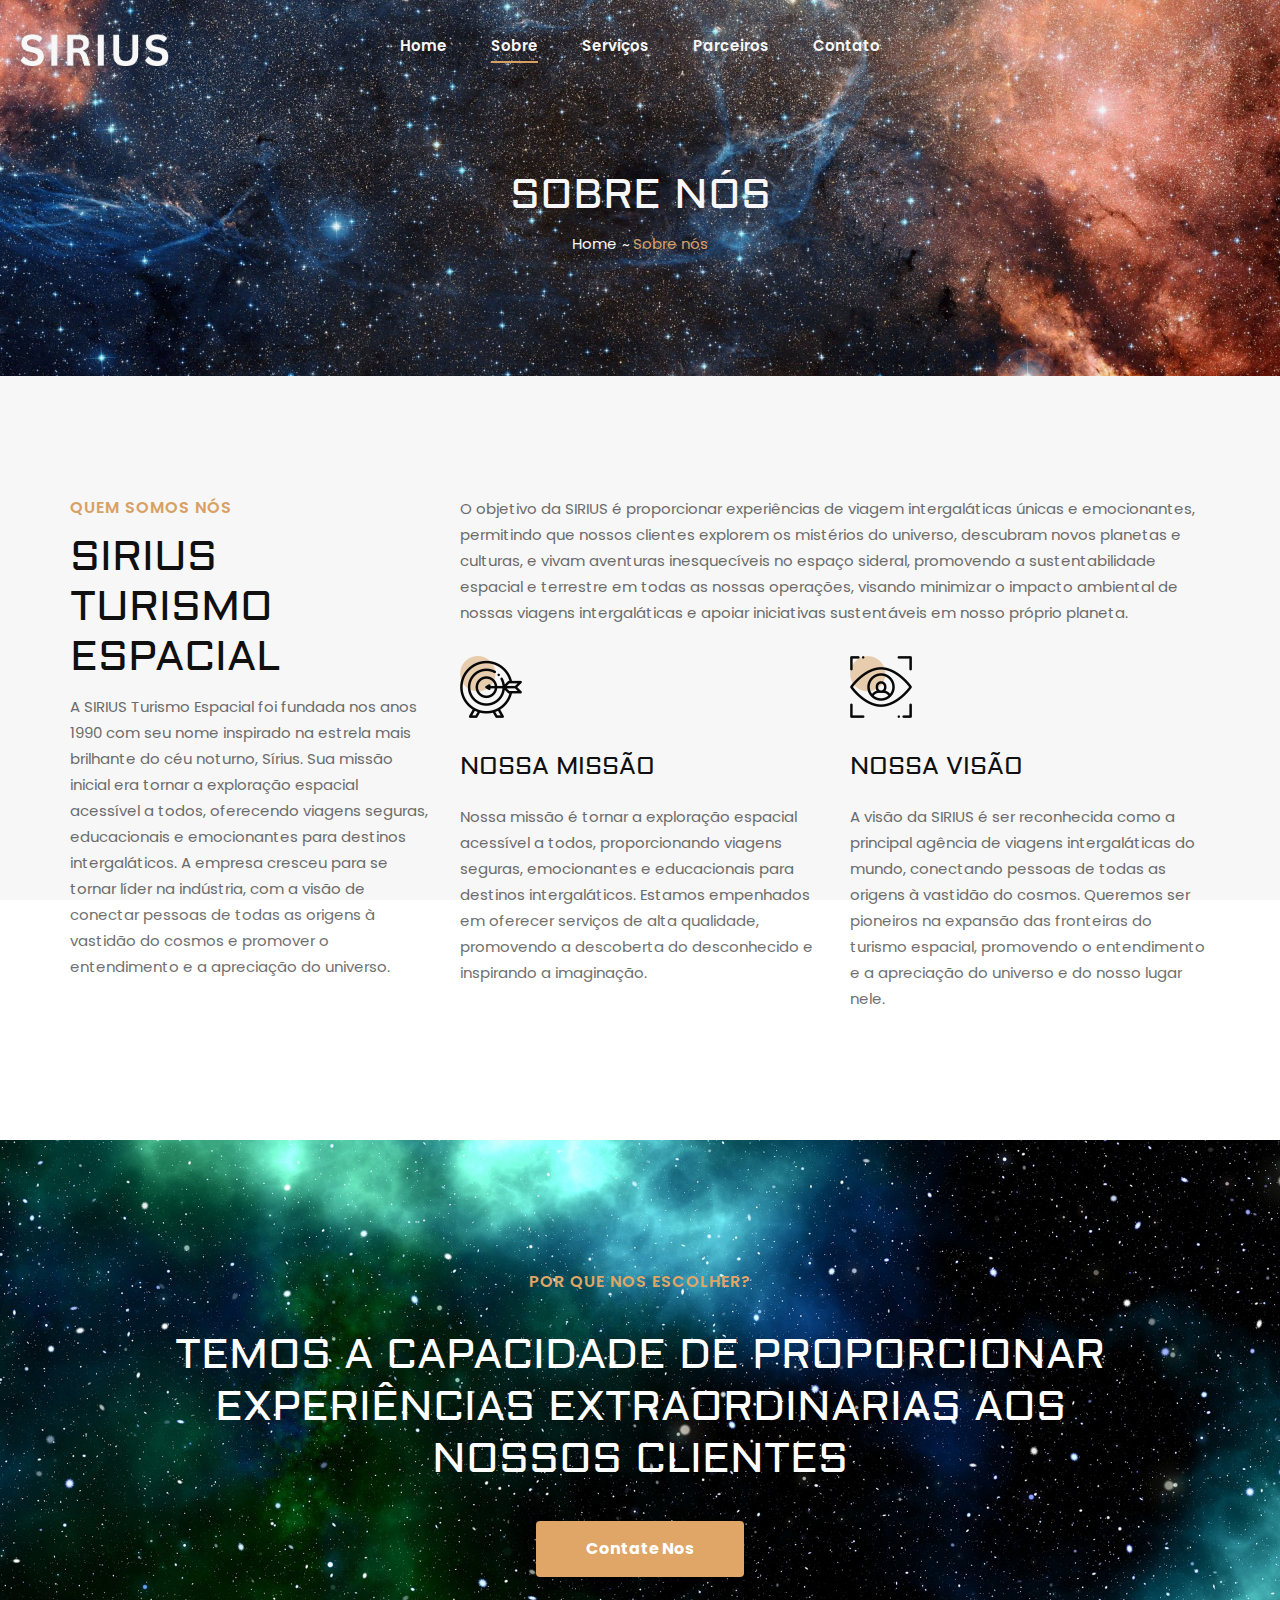
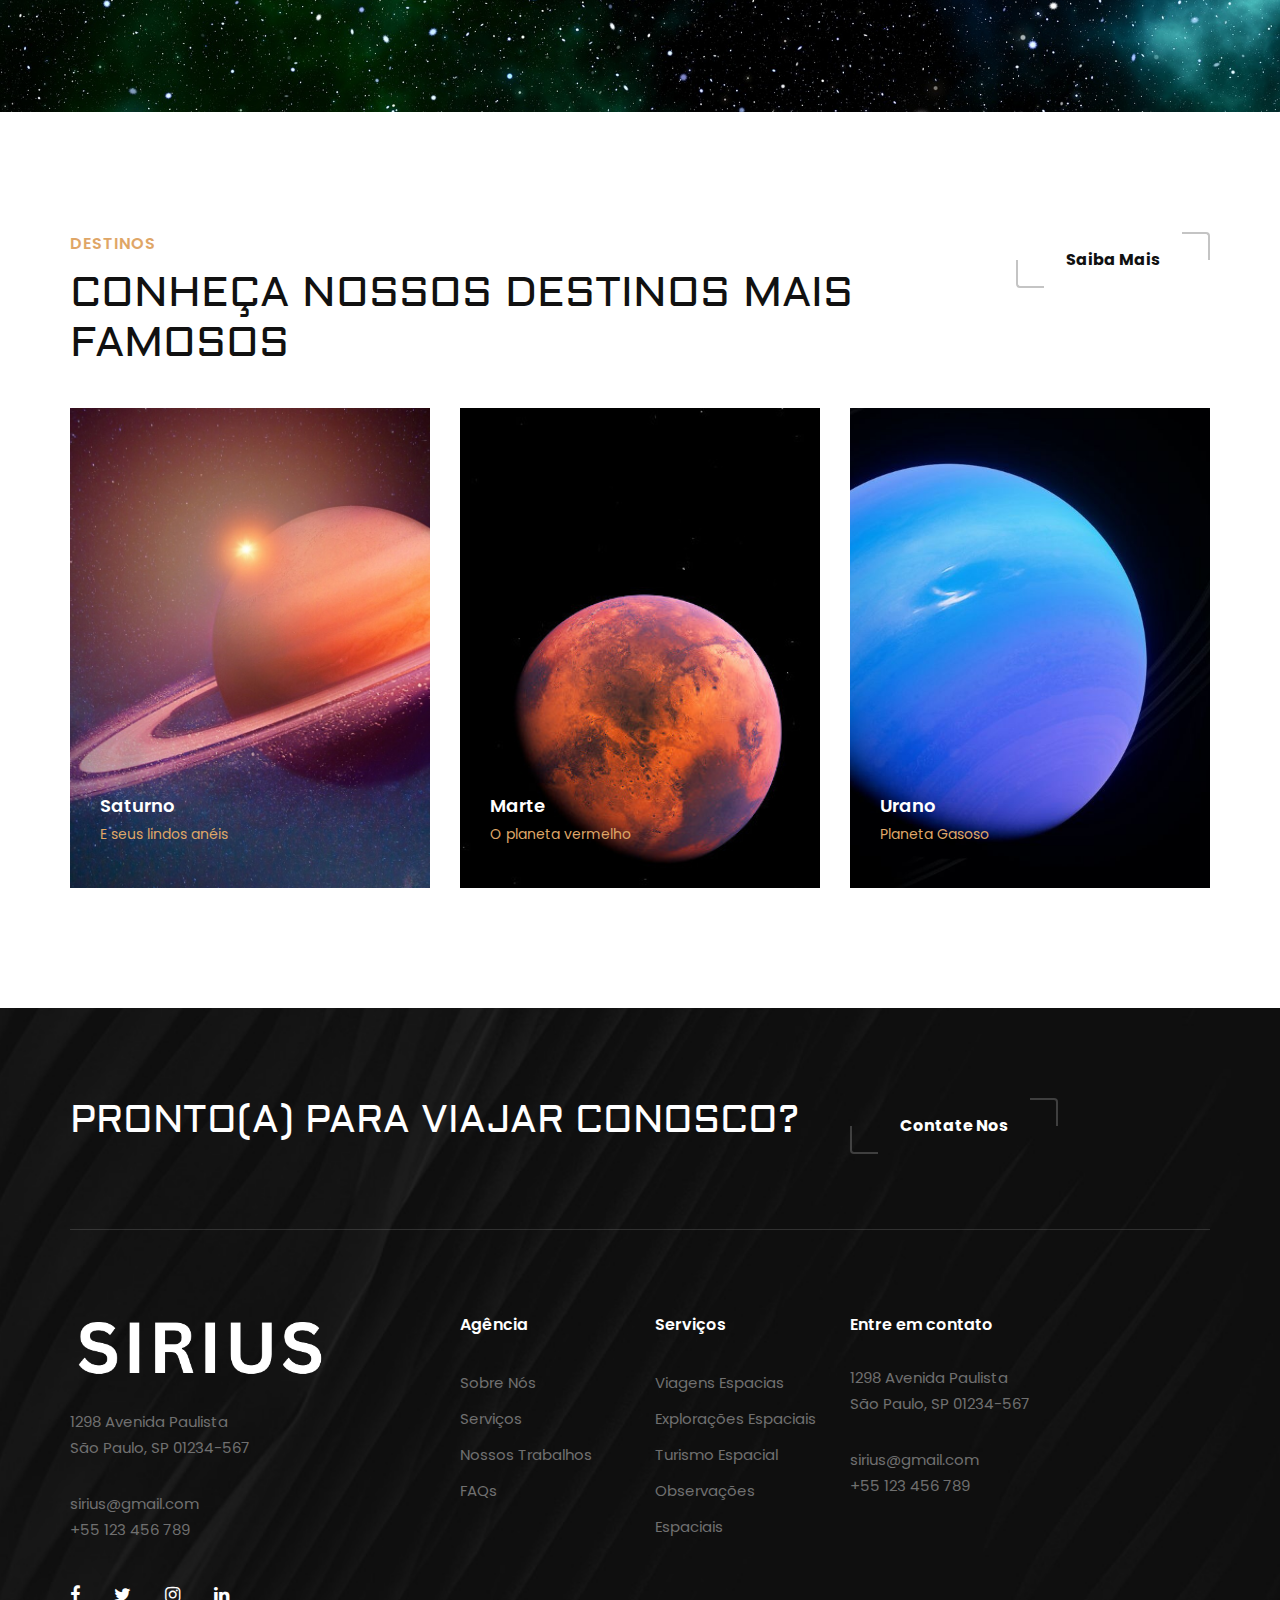
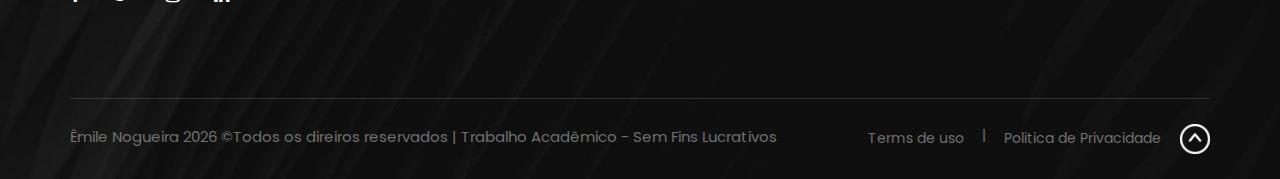
==== commit e6d79ca9: "Update about.html" ====
--- a/about.html
+++ b/about.html
@@ -58,8 +58,8 @@
                     <nav class="header__menu mobile-menu">
                         <ul>
                             <li><a href="./index.html">Home</a></li>
+                            <li class="active"><a href="./about.html">Sobre</a></li>
                             <li><a href="./projects.html">Serviços</a></li>
-                            <li class="active"><a href="./about.html">Sobre</a></li>
                             <li><a href="parceiros.html">Parceiros</a></li>
                             <li><a href="./contact.html">Contato</a></li>
                         </ul>
@@ -311,4 +311,4 @@
     <script src="js/main.js"></script>
     </body>
     
-    </html>+    </html>
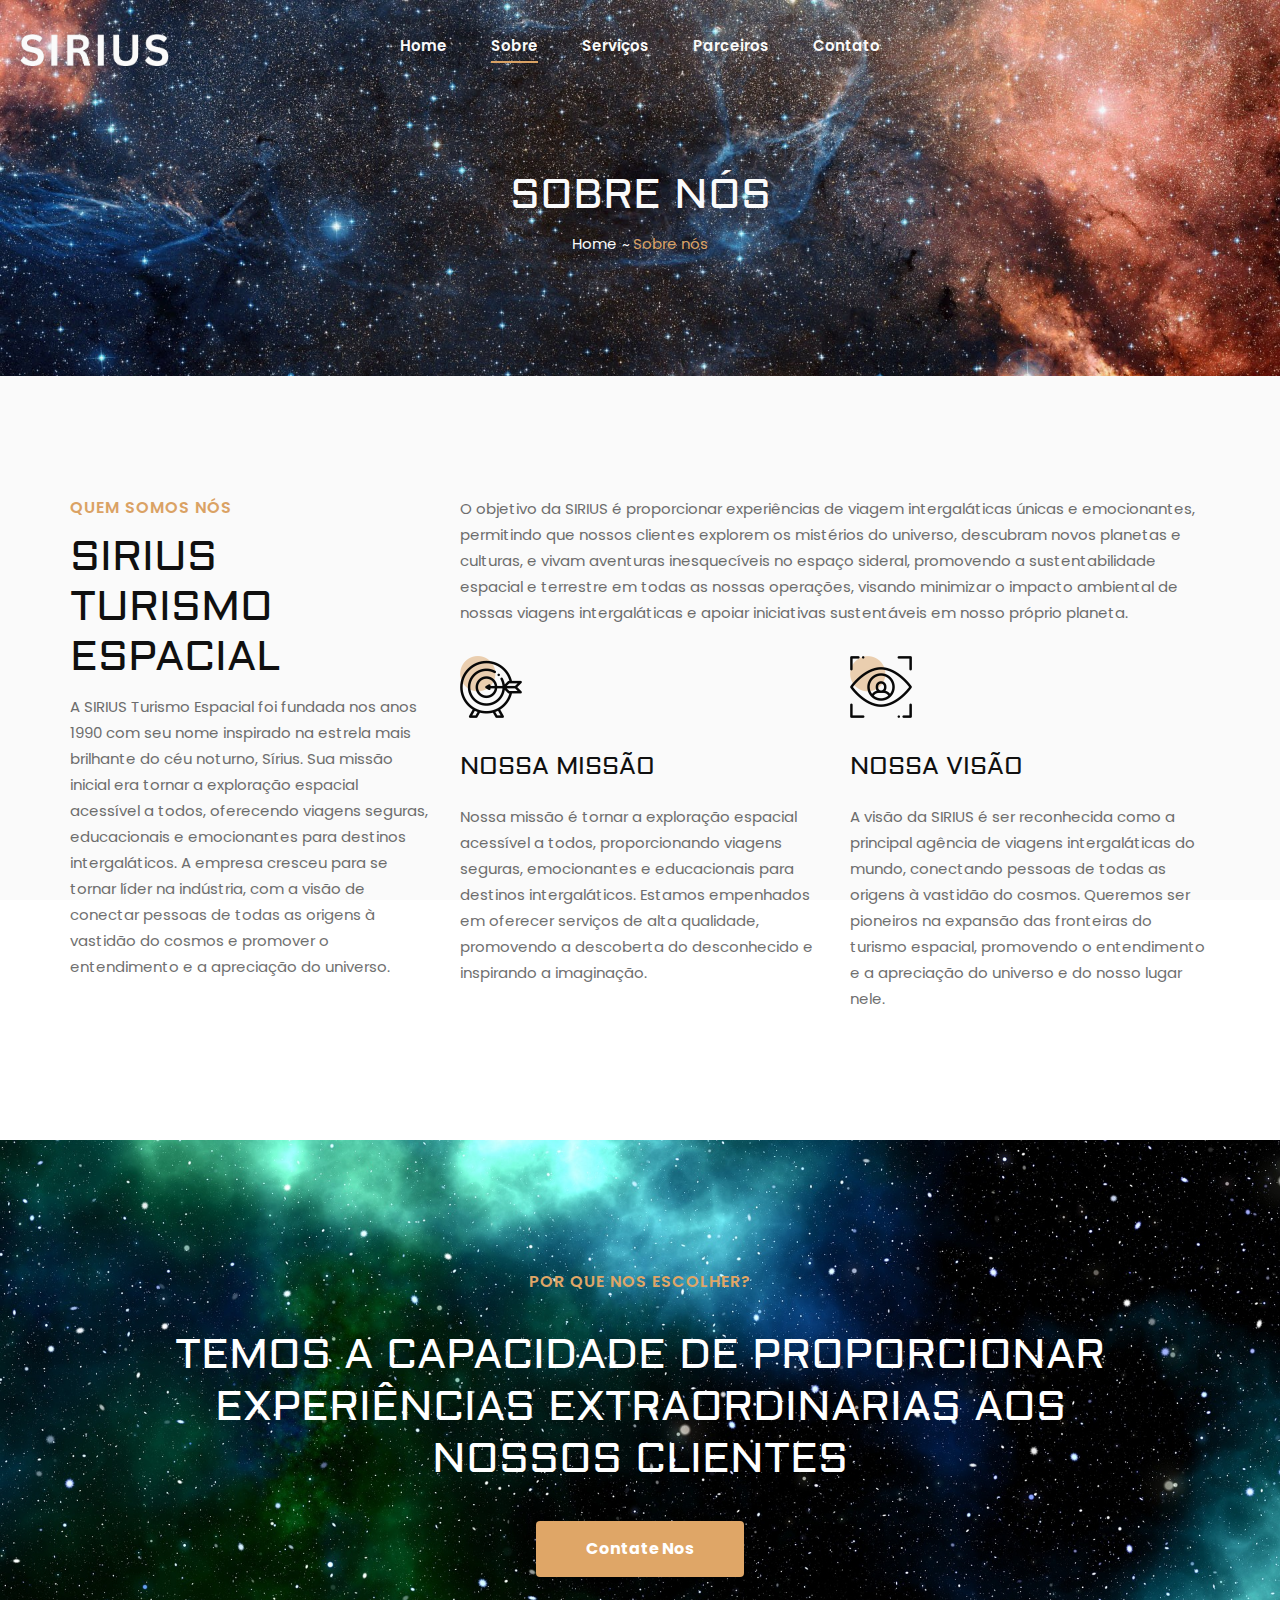
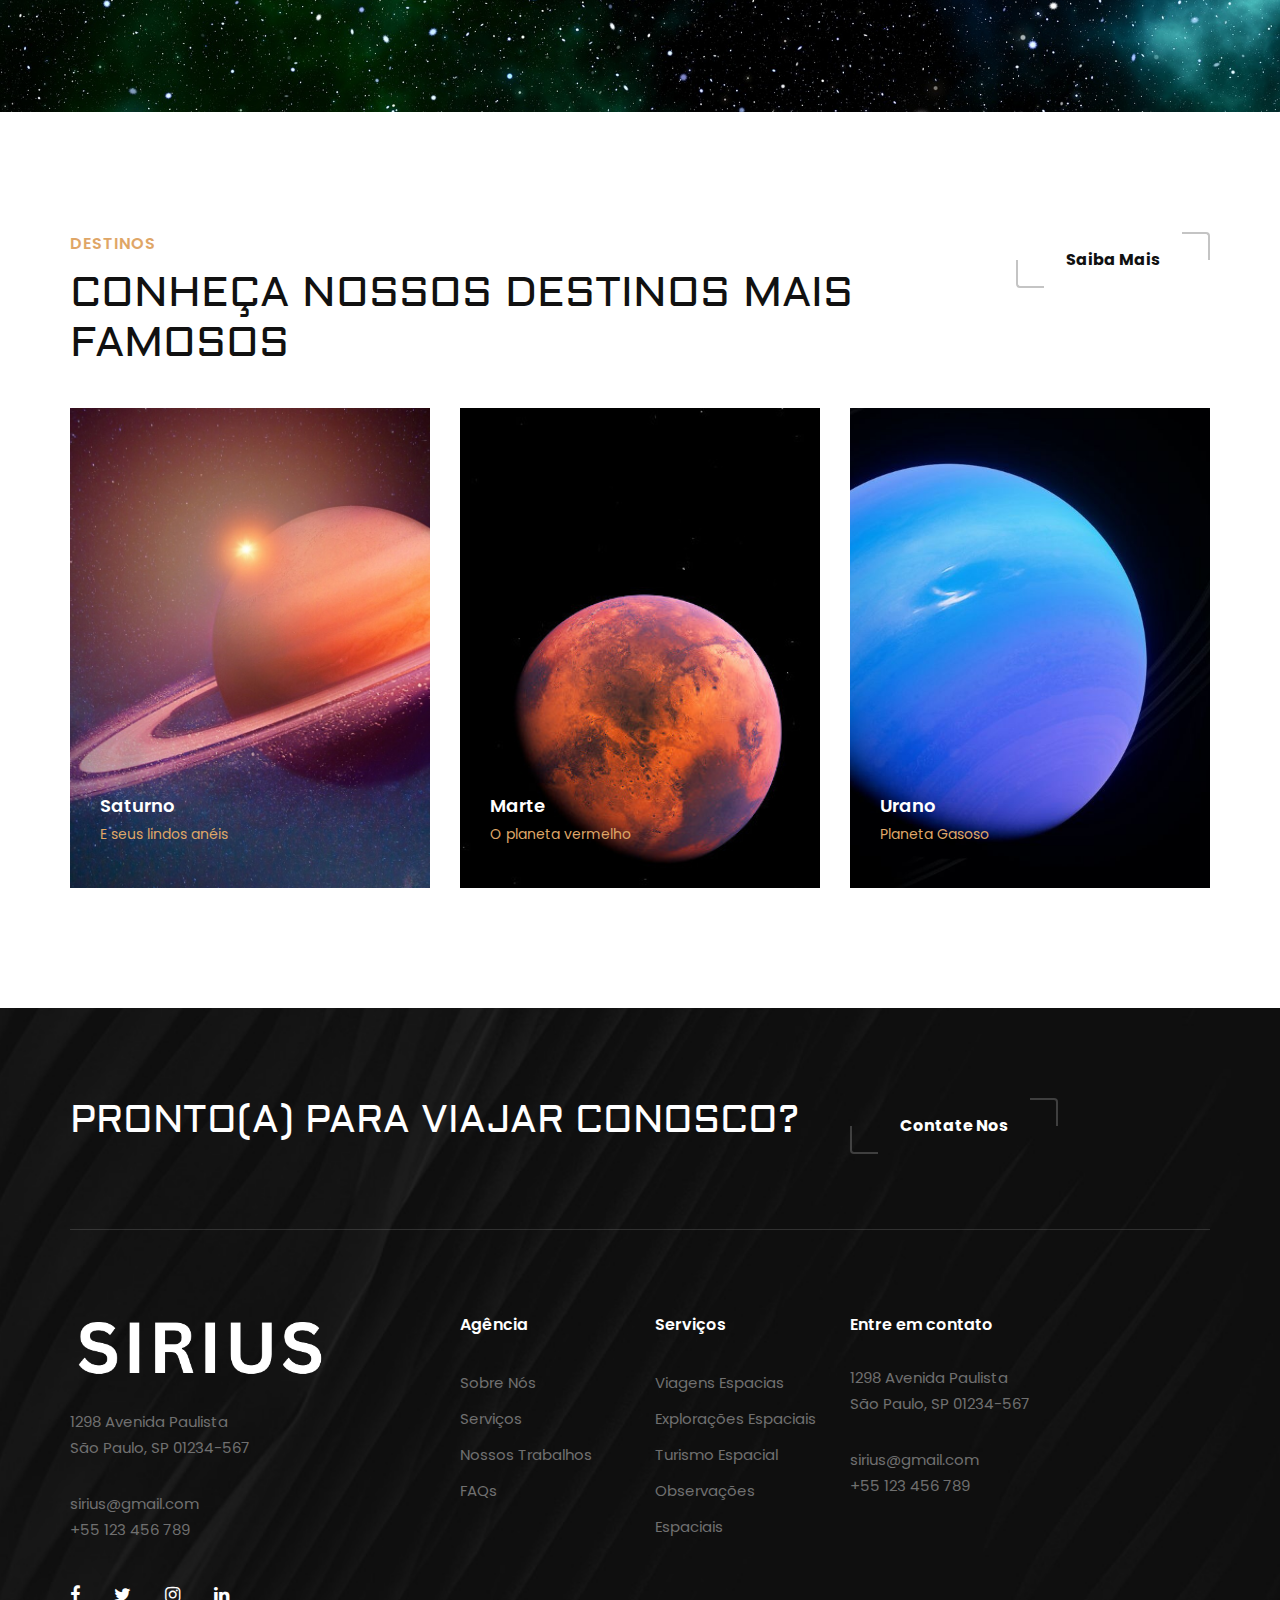
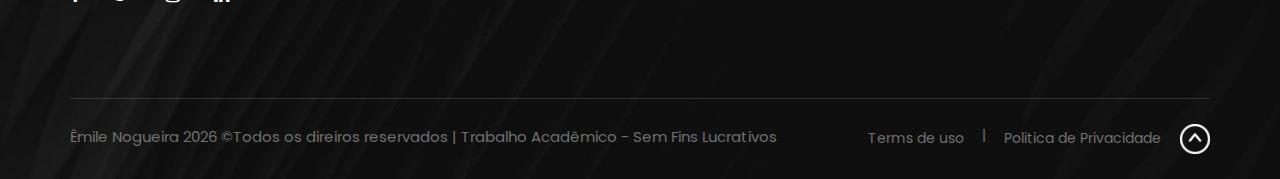
==== commit f395f3fe: "Update about.html" ====
--- a/about.html
+++ b/about.html
@@ -4,7 +4,7 @@
 <head>
     <title>Sobre Sirius</title>
     <meta charset="UTF-8">
-    <meta name="description" content="Staging Template">
+    <meta name="description" content="Staging SIRIUS">
     <meta name="keywords" content="Staging, unica, creative, html">
     <meta name="viewport" content="width=device-width, initial-scale=1.0">
     <meta http-equiv="X-UA-Compatible" content="ie=edge">
